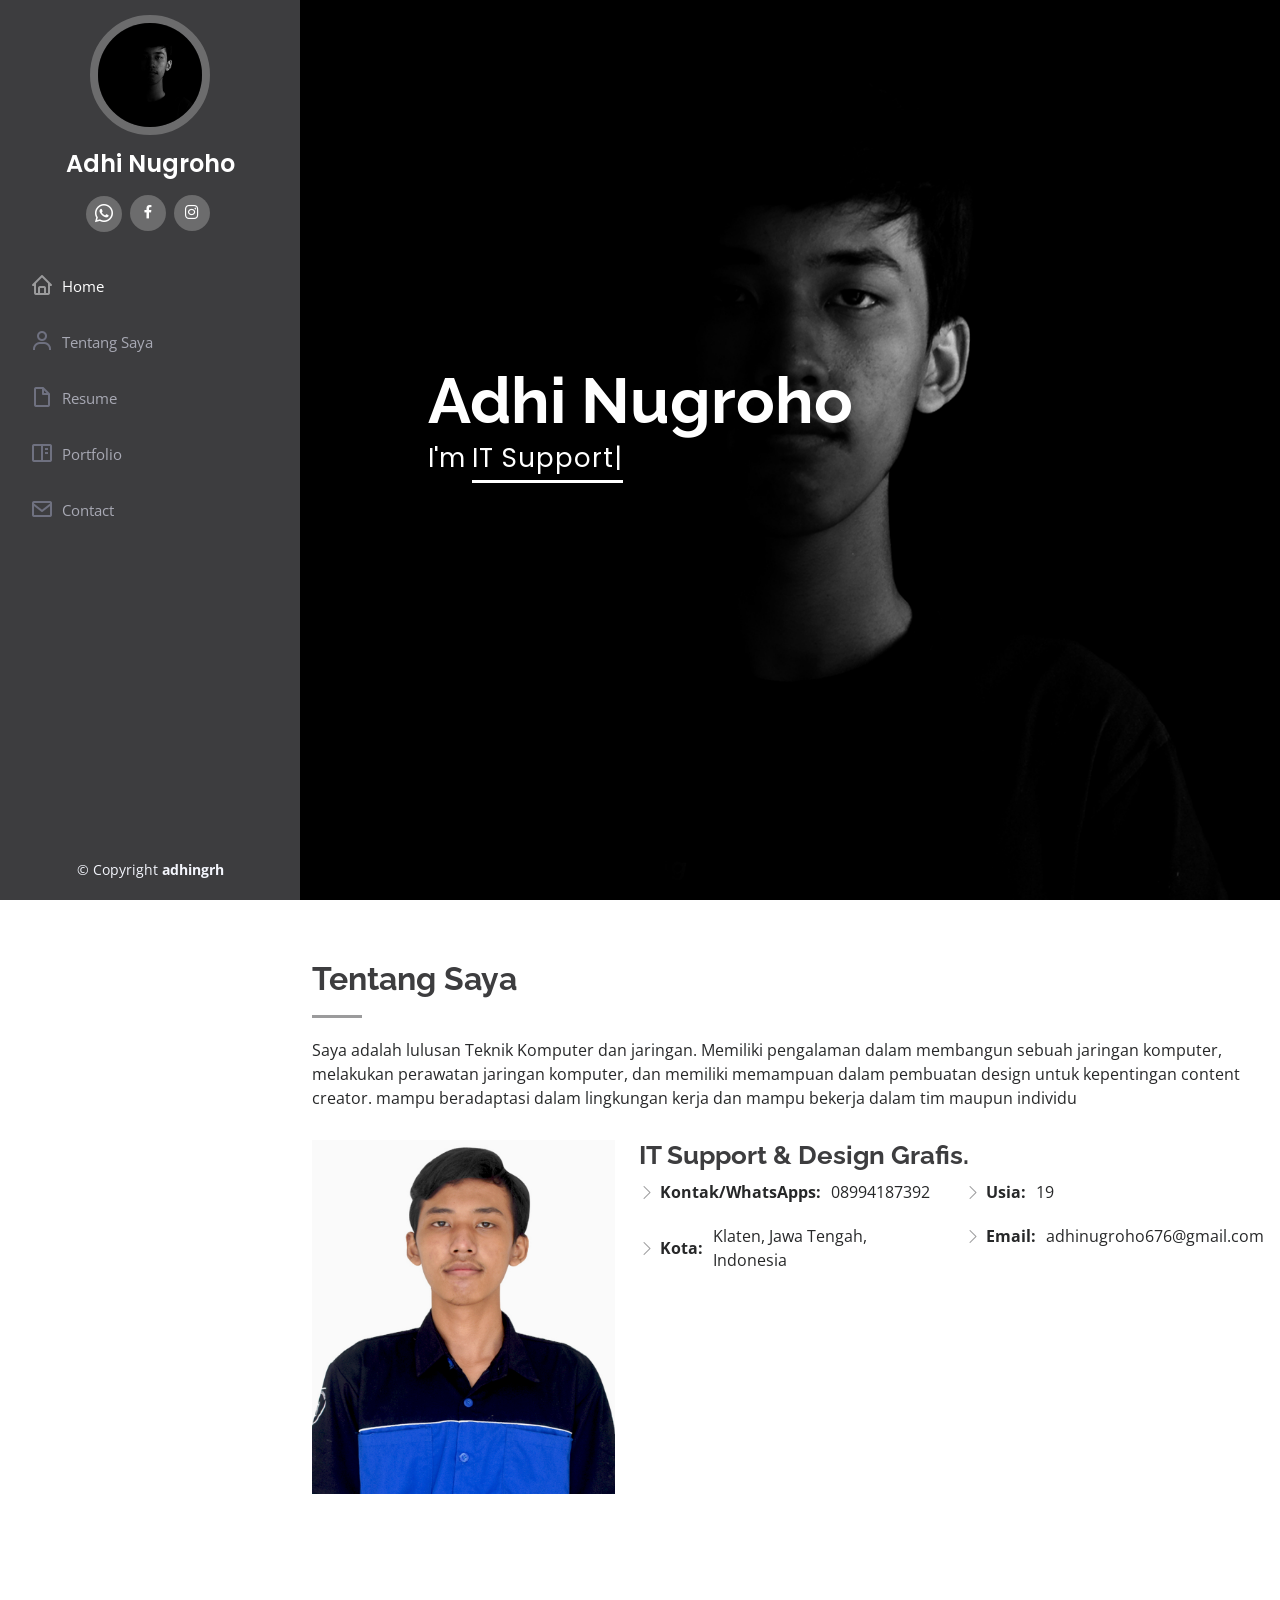
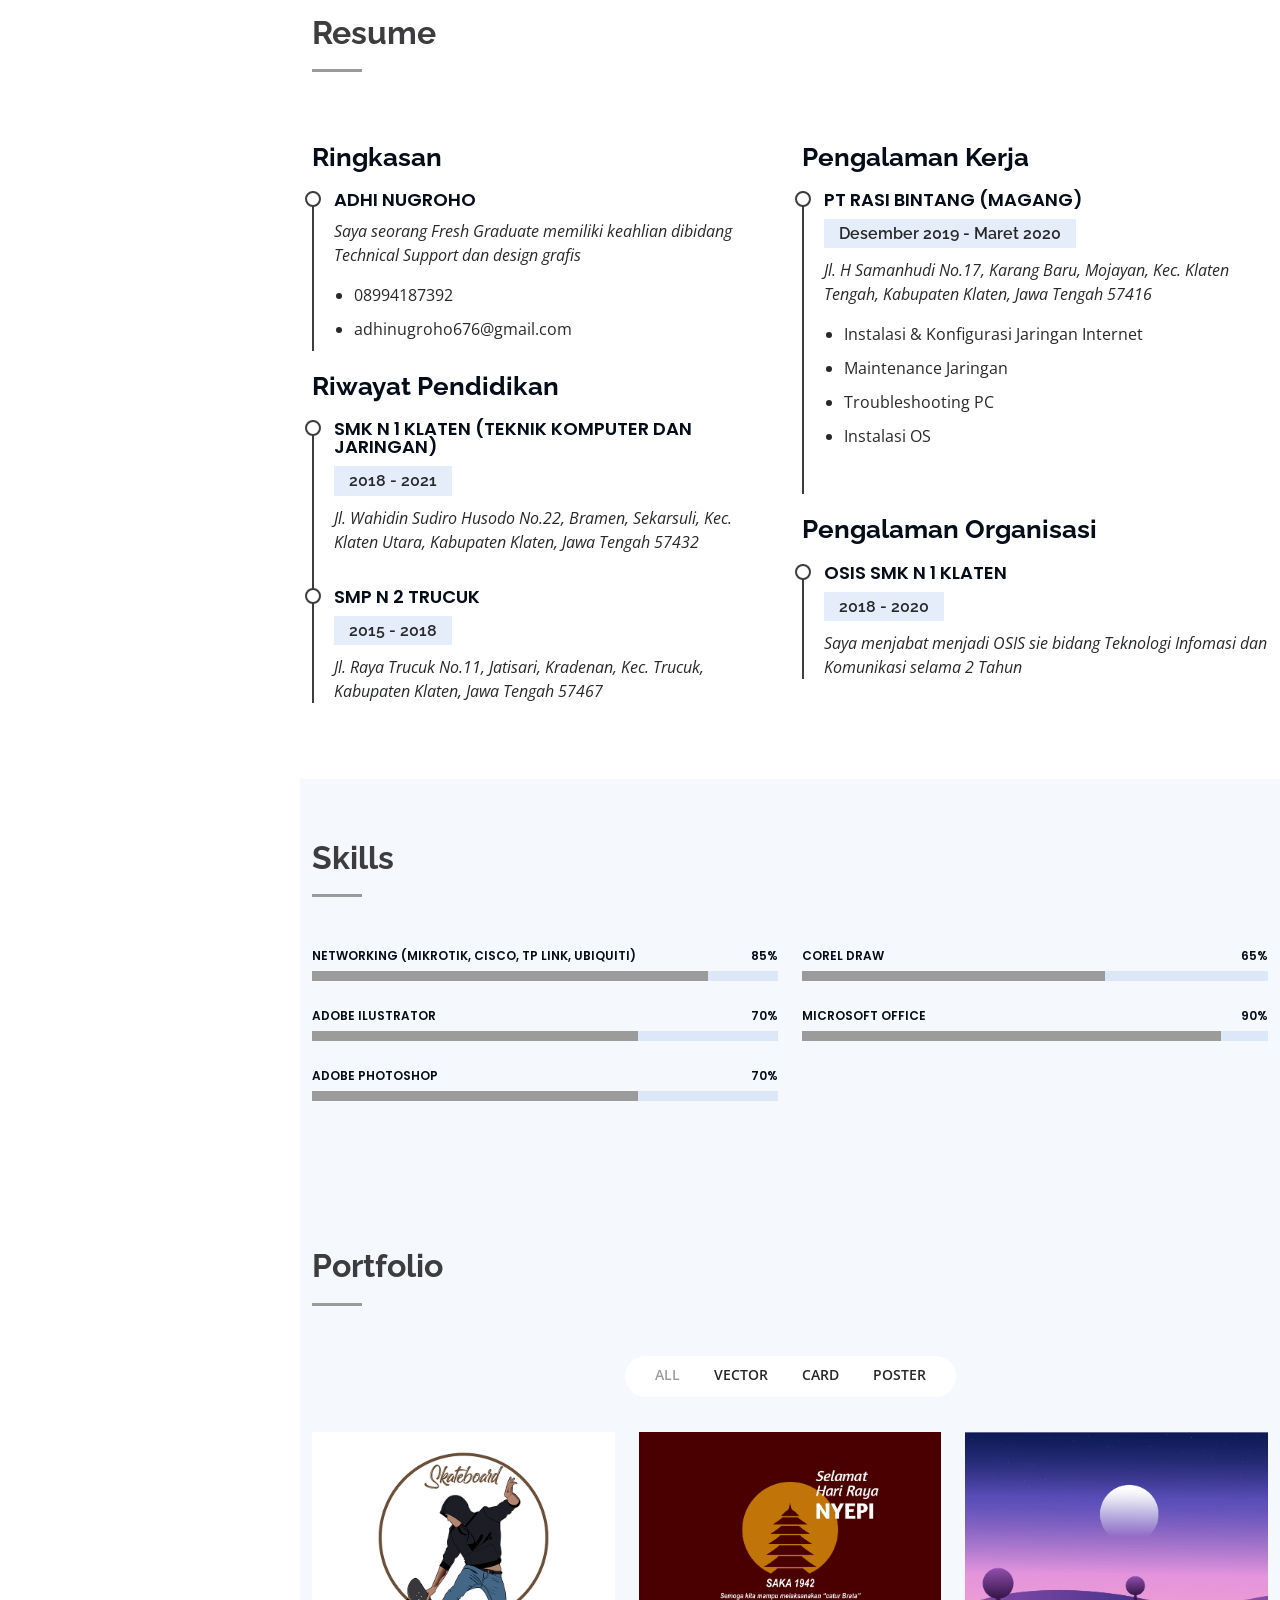
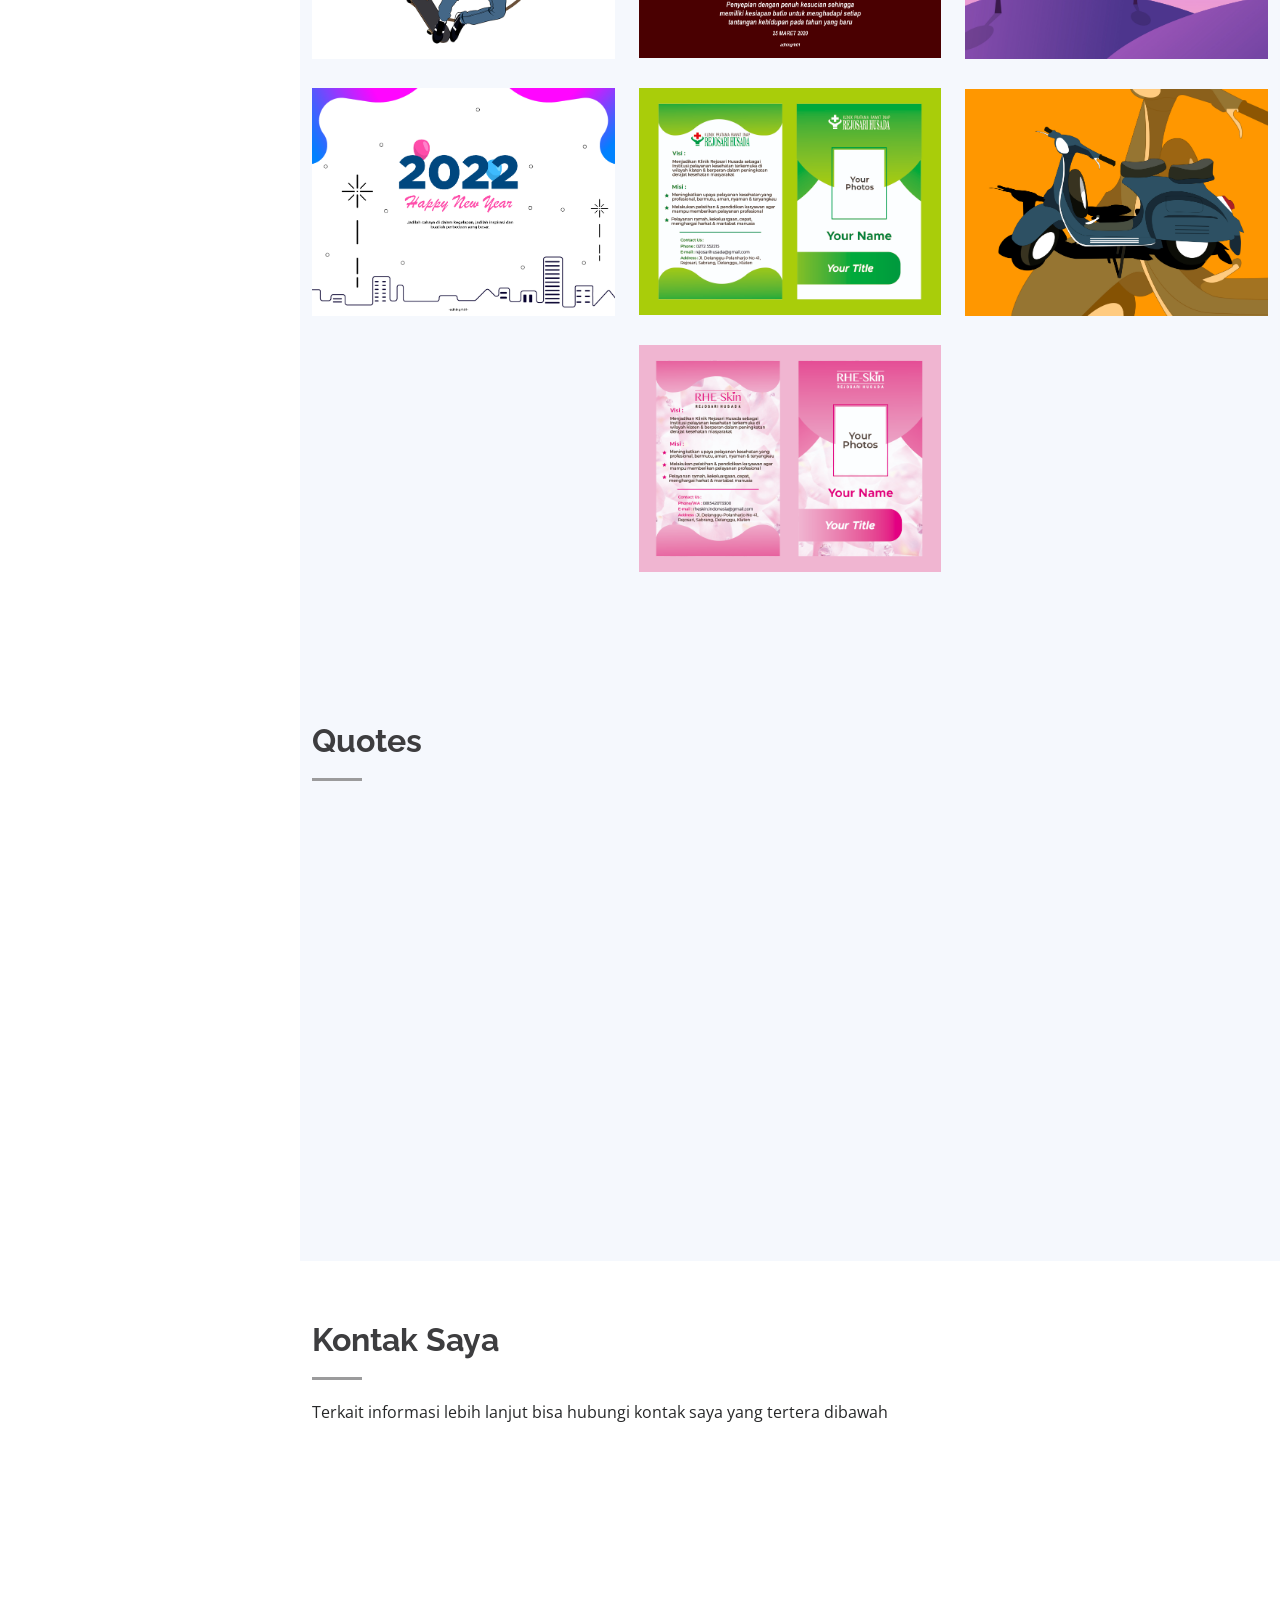
==== index.html @ 2fb17218 "ganti usia" ====
<!DOCTYPE html>
<html lang="en">

<head>
  <meta charset="utf-8">
  <meta content="width=device-width, initial-scale=1.0" name="viewport">

  <title>Adhi Nugroho</title>
  <meta content="" name="description">
  <meta content="" name="keywords">

  <!-- Favicons -->
  <link href="assets/img/favicon.png" rel="icon">
  <link href="assets/img/apple-touch-icon.png" rel="apple-touch-icon">

  <!-- Google Fonts -->
  <link href="https://fonts.googleapis.com/css?family=Open+Sans:300,300i,400,400i,600,600i,700,700i|Raleway:300,300i,400,400i,500,500i,600,600i,700,700i|Poppins:300,300i,400,400i,500,500i,600,600i,700,700i" rel="stylesheet">

  <!-- Vendor CSS Files -->
  <link href="assets/vendor/aos/aos.css" rel="stylesheet">
  <link href="assets/vendor/bootstrap/css/bootstrap.min.css" rel="stylesheet">
  <link href="assets/vendor/bootstrap-icons/bootstrap-icons.css" rel="stylesheet">
  <link href="assets/vendor/boxicons/css/boxicons.min.css" rel="stylesheet">
  <link href="assets/vendor/glightbox/css/glightbox.min.css" rel="stylesheet">
  <link href="assets/vendor/swiper/swiper-bundle.min.css" rel="stylesheet">

  <!-- Template Main CSS File -->
  <link href="assets/css/style.css" rel="stylesheet">

  <!-- =======================================================
  * Template Name: iPortfolio - v3.8.1
  * Template URL: https://bootstrapmade.com/iportfolio-bootstrap-portfolio-websites-template/
  * Author: BootstrapMade.com
  * License: https://bootstrapmade.com/license/
  ======================================================== -->
</head>

<body>

  <!-- ======= Mobile nav toggle button ======= -->
  <i class="bi bi-list mobile-nav-toggle d-xl-none"></i>

  <!-- ======= Header ======= -->
  <header id="header">
    <div class="d-flex flex-column">

      <div class="profile">
        <img src="assets/img/profile-img.jpg" alt="" class="img-fluid rounded-circle">
        <h1 class="text-light"><a href="index.html">Adhi Nugroho</a></h1>
        <div class="social-links mt-3 text-center">
          <a href="https://wa.me/+628994187392" class="whatsapps"><i class="bi bi-whatsapp"></i></a>
          <a href="https://www.facebook.com/adhi.nugroho.5688476/" class="facebook"><i class="bx bxl-facebook"></i></a>
          <a href="https://www.instagram.com/adhingrh01/" class="instagram"><i class="bx bxl-instagram"></i></a>
        </div>
      </div>

      <nav id="navbar" class="nav-menu navbar">
        <ul>
          <li><a href="#hero" class="nav-link scrollto active"><i class="bx bx-home"></i> <span>Home</span></a></li>
          <li><a href="#about" class="nav-link scrollto"><i class="bx bx-user"></i> <span>Tentang Saya</span></a></li>
          <li><a href="#resume" class="nav-link scrollto"><i class="bx bx-file-blank"></i> <span>Resume</span></a></li>
          <li><a href="#portfolio" class="nav-link scrollto"><i class="bx bx-book-content"></i> <span>Portfolio</span></a></li>
          <li><a href="#contact" class="nav-link scrollto"><i class="bx bx-envelope"></i> <span>Contact</span></a></li>
        </ul>
      </nav><!-- .nav-menu -->
    </div>
  </header><!-- End Header -->

  <!-- ======= Hero Section ======= -->
  <section id="hero" class="d-flex flex-column justify-content-center align-items-center">
    <div class="hero-container" data-aos="fade-in">
      <h1>Adhi Nugroho</h1>
      <p>I'm <span class="typed" data-typed-items="IT Support, Design Grafis"></span></p>
    </div>
  </section><!-- End Hero -->

  <main id="main">

    <!-- ======= About Section ====== -->
    <section id="about" class="about">
      <div class="container">

        <div class="section-title">
          <h2>Tentang Saya</h2>
          <p>Saya adalah lulusan Teknik Komputer dan jaringan.
            Memiliki pengalaman dalam membangun sebuah jaringan
            komputer, melakukan perawatan jaringan komputer, dan memiliki memampuan dalam pembuatan design untuk kepentingan content creator.
            mampu beradaptasi dalam lingkungan kerja
            dan mampu bekerja dalam tim maupun individu</p>
        </div>

        <div class="row">
          <div class="col-lg-4" data-aos="fade-right">
            <img src="assets/img/adhi.jpg" class="img-fluid" alt="">
          </div>
          <div class="col-lg-8 pt-4 pt-lg-0 content" data-aos="fade-left">
            <h3>IT Support &amp; Design Grafis.</h3>
            <div class="row">
              <div class="col-lg-6">
                <ul>
                  <li><i class="bi bi-chevron-right"></i> <strong>Kontak/WhatsApps:</strong> <span>08994187392</span></li>
                  <li><i class="bi bi-chevron-right"></i> <strong>Kota:</strong> <span>Klaten, Jawa Tengah, Indonesia</span></li>
                </ul>
              </div>
              <div class="col-lg-6">
                <ul>
                  <li><i class="bi bi-chevron-right"></i> <strong>Usia:</strong> <span>19</span></li>    
                  <li><i class="bi bi-chevron-right"></i> <strong>Email:</strong> <span>adhinugroho676@gmail.com</span></li>
                </ul>
              </div>
            </div>
            
          </div>
        </div>

      </div>
    </section><!-- End About Section -->
    
    <!-- ======= Resume Section ======= -->
    <section id="resume" class="resume">
      <div class="container">

        <div class="section-title">
          <h2>Resume</h2>
        </div>

        <div class="row">
          <div class="col-lg-6" data-aos="fade-up">
            <h3 class="resume-title">Ringkasan</h3>
            <div class="resume-item pb-0">
              <h4>Adhi Nugroho</h4>
              <p><em>Saya seorang Fresh Graduate memiliki keahlian dibidang Technical Support dan design grafis</em></p>
              <ul>
                <li>08994187392</li>
                <li>adhinugroho676@gmail.com</li>
              </ul>
            </div>

            <h3 class="resume-title">Riwayat Pendidikan</h3>
            <div class="resume-item">
              <h4>SMK N 1 Klaten (Teknik Komputer dan Jaringan)</h4>
              <h5>2018 - 2021</h5>
              <p><em>Jl. Wahidin Sudiro Husodo No.22, Bramen, Sekarsuli, Kec. Klaten Utara, Kabupaten Klaten, Jawa Tengah 57432</em></p>
            </div>

            <div class="resume-item">
              <h4>SMP N 2 Trucuk</h4>
              <h5>2015 - 2018</h5>
              <p><em>Jl. Raya Trucuk No.11, Jatisari, Kradenan, Kec. Trucuk, Kabupaten Klaten, Jawa Tengah 57467</em></p>
            </div>

          </div>
          <div class="col-lg-6" data-aos="fade-up" data-aos-delay="100">
            <h3 class="resume-title">Pengalaman Kerja</h3>
            <div class="resume-item">
              <h4>PT Rasi Bintang (Magang)</h4>
              <h5>Desember 2019 - Maret 2020</h5>
              <p><em>Jl. H Samanhudi No.17, Karang Baru, Mojayan, Kec. Klaten Tengah, Kabupaten Klaten, Jawa Tengah 57416</em></p>
              <ul>
                <li> Instalasi & Konfigurasi Jaringan Internet</li>
                <li>Maintenance Jaringan </li>
                <li>Troubleshooting PC</li>
                <li>Instalasi OS</li>
              </ul>
            </div>

            <h3 class="resume-title">Pengalaman Organisasi</h3>
            <div class="resume-item pb-0">
              <h4>Osis smk n 1 klaten</h4>
              <h5>2018 - 2020</h5>
              <p><em>Saya menjabat menjadi OSIS sie bidang Teknologi Infomasi dan Komunikasi selama 2 Tahun</em></p>
            </div>

          </div>
        </div>

      </div>
    </section><!-- End Resume Section -->

    <!-- ======= Skills Section ======= -->
    <section id="Skills" class="skills section-bg">
      <div class="container">

        <div class="section-title">
          <h2>Skills</h2>
        </div>

        <div class="row skills-content">

          <div class="col-lg-6" data-aos="fade-up">

            <div class="progress">
              <span class="skill">Networking (Mikrotik, Cisco, TP link, Ubiquiti) <i class="val">85%</i></span>
              <div class="progress-bar-wrap">
                <div class="progress-bar" role="progressbar" aria-valuenow="85" aria-valuemin="0" aria-valuemax="100"></div>
              </div>
            </div>

            <div class="progress">
              <span class="skill">Adobe Ilustrator <i class="val">70%</i></span>
              <div class="progress-bar-wrap">
                <div class="progress-bar" role="progressbar" aria-valuenow="70" aria-valuemin="0" aria-valuemax="100"></div>
              </div>
            </div>

            <div class="progress">
              <span class="skill">Adobe Photoshop <i class="val">70%</i></span>
              <div class="progress-bar-wrap">
                <div class="progress-bar" role="progressbar" aria-valuenow="70" aria-valuemin="0" aria-valuemax="100"></div>
              </div>
            </div>

          </div>

          <div class="col-lg-6" data-aos="fade-up" data-aos-delay="100">

            <div class="progress">
              <span class="skill">corel Draw <i class="val">65%</i></span>
              <div class="progress-bar-wrap">
                <div class="progress-bar" role="progressbar" aria-valuenow="65" aria-valuemin="0" aria-valuemax="100"></div>
              </div>
            </div>

            <div class="progress">
              <span class="skill">Microsoft Office <i class="val">90%</i></span>
              <div class="progress-bar-wrap">
                <div class="progress-bar" role="progressbar" aria-valuenow="90" aria-valuemin="0" aria-valuemax="100"></div>
              </div>
            </div>

          </div>

        </div>

      </div>
    </section><!-- End Skills Section -->

    <!-- ======= Portfolio Section ======= -->
    <section id="portfolio" class="portfolio section-bg">
      <div class="container">

        <div class="section-title">
          <h2>Portfolio</h2>
        </div>

        <div class="row" data-aos="fade-up">
          <div class="col-lg-12 d-flex justify-content-center">
            <ul id="portfolio-flters">
              <li data-filter="*" class="filter-active">All</li>
              <li data-filter=".filter-app">Vector</li>
              <li data-filter=".filter-card">Card</li>
              <li data-filter=".filter-web">Poster</li>
            </ul>
          </div>
        </div>

        <div class="row portfolio-container" data-aos="fade-up" data-aos-delay="100">

          <div class="col-lg-4 col-md-6 portfolio-item filter-app">
            <div class="portfolio-wrap">
              <img src="assets/img/portfolio/portfolio-1.jpg" class="img-fluid" alt="">
              <div class="portfolio-links">
                <a href="assets/img/portfolio/portfolio-1.jpg" data-gallery="portfolioGallery" class="portfolio-lightbox" title="Vector Skate"><i class="bx bx-plus"></i></a>
                <a href="portfolio/portfolio-details1.html" title="More Details"><i class="bx bx-link"></i></a>
              </div>
            </div>
          </div>

          <div class="col-lg-4 col-md-6 portfolio-item filter-web">
            <div class="portfolio-wrap">
              <img src="assets/img/portfolio/portfolio-2.jpg" class="img-fluid" alt="">
              <div class="portfolio-links">
                <a href="assets/img/portfolio/portfolio-2.jpg" data-gallery="portfolioGallery" class="portfolio-lightbox" title="Hari Nyepi"><i class="bx bx-plus"></i></a>
                <a href="portfolio/portfolio-details2.html" title="More Details"><i class="bx bx-link"></i></a>
              </div>
            </div>
          </div>

          <div class="col-lg-4 col-md-6 portfolio-item filter-app">
            <div class="portfolio-wrap">
              <img src="assets/img/portfolio/portfolio-3.jpg" class="img-fluid" alt="">
              <div class="portfolio-links">
                <a href="assets/img/portfolio/portfolio-3.jpg" data-gallery="portfolioGallery" class="portfolio-lightbox" title="Scene Vektor"><i class="bx bx-plus"></i></a>
                <a href="portfolio/portfolio-details3.html" title="More Details"><i class="bx bx-link"></i></a>
              </div>
            </div>
          </div>

          <div class="col-lg-4 col-md-6 portfolio-item filter-card">
            <div class="portfolio-wrap">
              <img src="assets/img/portfolio/portfolio-4.jpg" class="img-fluid" alt="">
              <div class="portfolio-links">
                <a href="assets/img/portfolio/portfolio-4.jpg" data-gallery="portfolioGallery" class="portfolio-lightbox" title="Kartu Nama"><i class="bx bx-plus"></i></a>
                <a href="portfolio/portfolio-details4.html" title="More Details"><i class="bx bx-link"></i></a>
              </div>
            </div>
          </div>

          <div class="col-lg-4 col-md-6 portfolio-item filter-web">
            <div class="portfolio-wrap">
              <img src="assets/img/portfolio/portfolio-5.jpg" class="img-fluid" alt="">
              <div class="portfolio-links">
                <a href="assets/img/portfolio/portfolio-5.jpg" data-gallery="portfolioGallery" class="portfolio-lightbox" title="Tahun Baru"><i class="bx bx-plus"></i></a>
                <a href="portfolio/portfolio-details5.html" title="More Details"><i class="bx bx-link"></i></a>
              </div>
            </div>
          </div>

          <div class="col-lg-4 col-md-6 portfolio-item filter-app">
            <div class="portfolio-wrap">
              <img src="assets/img/portfolio/portfolio-6.jpg" class="img-fluid" alt="">
              <div class="portfolio-links">
                <a href="assets/img/portfolio/portfolio-6.jpg" data-gallery="portfolioGallery" class="portfolio-lightbox" title="Vektor Vespa"><i class="bx bx-plus"></i></a>
                <a href="portfolio/portfolio-details6.html" title="More Details"><i class="bx bx-link"></i></a>
              </div>
            </div>
          </div>

          <div class="col-lg-4 col-md-6 portfolio-item filter-card">
            <div class="portfolio-wrap">
              <img src="assets/img/portfolio/portfolio-7.jpg" class="img-fluid" alt="">
              <div class="portfolio-links">
                <a href="assets/img/portfolio/portfolio-7.jpg" data-gallery="portfolioGallery" class="portfolio-lightbox" title="Kartu Nama 2"><i class="bx bx-plus"></i></a>
                <a href="portfolio/portfolio-details4.html" title="More Details"><i class="bx bx-link"></i></a>
              </div>
            </div>
          </div>

          <div class="col-lg-4 col-md-6 portfolio-item filter-web">
            <div class="portfolio-wrap">
              <img src="assets/img/portfolio/portfolio-8.jpg" class="img-fluid" alt="">
              <div class="portfolio-links">
                <a href="assets/img/portfolio/portfolio-8.jpg" data-gallery="portfolioGallery" class="portfolio-lightbox" title="Memakai Masker"><i class="bx bx-plus"></i></a>
                <a href="portfolio/portfolio-details7.html" title="More Details"><i class="bx bx-link"></i></a>
              </div>
            </div>
          </div>

        </div>

      </div>
    </section><!-- End Portfolio Section -->

    <!-- ======= Testimonials Section ======= -->
    <section id="testimonials" class="testimonials section-bg">
      <div class="container">

        <div class="section-title">
          <h2>Quotes</h2>
          </div>

        <div class="testimonials-slider swiper" data-aos="fade-up" data-aos-delay="100">
          <div class="swiper-wrapper">

            <div class="swiper-slide">
              <div class="testimonial-item" data-aos="fade-up">
                <p>
                  <i class="bx bxs-quote-alt-left quote-icon-left"></i>
                  Ideas don’t come out fully formed , they only become clearer as you work on them . You just have to get started.
                  <i class="bx bxs-quote-alt-right quote-icon-right"></i>
                </p>
                <img src="assets/img/testimonials/testimonials-1.jpg" class="testimonial-img" alt="">
                <h3>Mark Zuckerberg</h3>
                <h4>Ceo of Facebook</h4>
              </div>
            </div><!-- End testimonial item -->

            <div class="swiper-slide">
              <div class="testimonial-item" data-aos="fade-up" data-aos-delay="100">
                <p>
                  <i class="bx bxs-quote-alt-left quote-icon-left"></i>
                  Most people overestimate what they can do in one year and underestimate what they can do in ten years
                  <i class="bx bxs-quote-alt-right quote-icon-right"></i>
                </p>
                <img src="assets/img/testimonials/testimonials-2.jpg" class="testimonial-img" alt="">
                <h3>Bill Gates</h3>
                <h4>Founder of Microsoft</h4>
              </div>
            </div><!-- End testimonial item -->

            <div class="swiper-slide">
              <div class="testimonial-item" data-aos="fade-up" data-aos-delay="200">
                <p>
                  <i class="bx bxs-quote-alt-left quote-icon-left"></i>
                  White exists on the periphery of life. Bleached bones connect us to death, but the white of milk and eggs, speaks to us of life.
                  <i class="bx bxs-quote-alt-right quote-icon-right"></i>
                </p>
                <img src="assets/img/testimonials/testimonials-3.jpg" class="testimonial-img" alt="">
                <h3>Kenya Hara</h3>
                <h4>Designer</h4>
              </div>
            </div><!-- End testimonial item -->
          </div>
          <div class="swiper-pagination"></div>
        </div>

      </div>
    </section><!-- End Testimonials Section -->

    <!-- ======= Contact Section ======= -->
    <section id="contact" class="contact">
      <div class="container">

        <div class="section-title">
          <h2>Kontak Saya</h2>
          <p>Terkait informasi lebih lanjut bisa hubungi kontak saya yang tertera dibawah</p>
        </div>

        <div class="row" data-aos="fade-in">

          <div class="col-lg-5 d-flex align-items-stretch">
            <div class="info">
              <div class="address">
                <i class="bi bi-geo-alt"></i>
                <h4>Lokasi</h4>
                <p>Trucuk, Klaten, Jawa Tengah</p>
              </div>

              <div class="email">
                <i class="bi bi-envelope"></i>
                <h4>Email</h4>
                <p>adhinugroho676@gmail.com</p>
                
              </div>

              <div class="phone">
                <i class="bi bi-phone"></i>
                <h4>Telepon</h4>
                <p>08994187392</p>
              </div>
                <iframe src="https://www.google.com/maps/embed?pb=!1m18!1m12!1m3!1d988.4520055104882!2d110.6625148292305!3d-7.703739999652909!2m3!1f0!2f0!3f0!3m2!1i1024!2i768!4f13.1!3m3!1m2!1s0x0%3A0x3391daa52f3213c6!2zN8KwNDInMTMuNSJTIDExMMKwMzknNDcuMCJF!5e0!3m2!1sid!2sid!4v1660012612688!5m2!1sid!2sid" frameborder="0" style="border:0; width: 100%; height: 290px;" allowfullscreen></iframe>
              </div>

          </div>
        </div>

      </div>
    </section><!-- End Contact Section -->

  </main><!-- End #main -->

  <!-- ======= Footer ======= -->
  <footer id="footer">
    <div class="container">
      <div class="copyright">
        &copy; Copyright <strong><span>adhingrh</span></strong>
      </div>
      <div class="credits">
        <!-- All the links in the footer should remain intact. -->
        <!-- You can delete the links only if you purchased the pro version. -->
        <!-- Licensing information: https://bootstrapmade.com/license/ -->
        <!-- Purchase the pro version with working PHP/AJAX contact form: https://bootstrapmade.com/iportfolio-bootstrap-portfolio-websites-template/ -->
      </div>
    </div>
  </footer><!-- End  Footer -->



  <a href="#" class="back-to-top d-flex align-items-center justify-content-center"><i class="bi bi-arrow-up-short"></i></a>

  <!-- Vendor JS Files -->
  <script src="assets/vendor/purecounter/purecounter_vanilla.js"></script>
  <script src="assets/vendor/aos/aos.js"></script>
  <script src="assets/vendor/bootstrap/js/bootstrap.bundle.min.js"></script>
  <script src="assets/vendor/glightbox/js/glightbox.min.js"></script>
  <script src="assets/vendor/isotope-layout/isotope.pkgd.min.js"></script>
  <script src="assets/vendor/swiper/swiper-bundle.min.js"></script>
  <script src="assets/vendor/typed.js/typed.min.js"></script>
  <script src="assets/vendor/waypoints/noframework.waypoints.js"></script>
  <script src="assets/vendor/php-email-form/validate.js"></script>

  <!-- Template Main JS File -->
  <script src="assets/js/main.js"></script>

</body>

</html>
---- assets/css/style.css ----
/**
* Template Name: iPortfolio - v3.8.1
* Template URL: https://bootstrapmade.com/iportfolio-bootstrap-portfolio-websites-template/
* Author: BootstrapMade.com
* License: https://bootstrapmade.com/license/
*/

/*--------------------------------------------------------------
# General
--------------------------------------------------------------*/
body {
  font-family: "Open Sans", sans-serif;
  color: #272829;
}

a {
  color: #9B9B9C;
  text-decoration: none;
}

a:hover {
  color: #9B9B9C;
  text-decoration: none;
}

h1,
h2,
h3,
h4,
h5,
h6 {
  font-family: "Raleway", sans-serif;
}

/*--------------------------------------------------------------
# Back to top button
--------------------------------------------------------------*/
.back-to-top {
  position: fixed;
  visibility: hidden;
  opacity: 0;
  right: 15px;
  bottom: 15px;
  z-index: 996;
  background: #9B9B9C;
  width: 40px;
  height: 40px;
  border-radius: 50px;
  transition: all 0.4s;
}

.back-to-top i {
  font-size: 28px;
  color: #fff;
  line-height: 0;
}

.back-to-top:hover {
  background: #9B9B9C;
  color: #fff;
}

.back-to-top.active {
  visibility: visible;
  opacity: 1;
}

/*--------------------------------------------------------------
# Header
--------------------------------------------------------------*/
#header {
  position: fixed;
  top: 0;
  left: 0;
  bottom: 0;
  width: 300px;
  transition: all ease-in-out 0.5s;
  z-index: 9997;
  transition: all 0.5s;
  padding: 0 15px;
  background: #3D3D3F;
  overflow-y: auto;
}

#header .profile img {
  margin: 15px auto;
  display: block;
  width: 120px;
  border: 8px solid #6C6C6D;
}

#header .profile h1 {
  font-size: 24px;
  margin: 0;
  padding: 0;
  font-weight: 600;
  -moz-text-align-last: center;
  text-align-last: center;
  font-family: "Poppins", sans-serif;
}

#header .profile h1 a,
#header .profile h1 a:hover {
  color: #fff;
  text-decoration: none;
}

#header .profile .social-links a {
  font-size: 18px;
  display: inline-block;
  background: #6C6C6D;
  color: #fff;
  line-height: 1;
  padding: 8px 0;
  margin-right: 4px;
  border-radius: 50%;
  text-align: center;
  width: 36px;
  height: 36px;
  transition: 0.3s;
}
#header .profile .social-links a:hover {
  background: #9B9B9C;
  color: #fff;
  text-decoration: none;
}

#main {
  margin-left: 300px;
}

@media (max-width: 1199px) {
  #header {
    left: -300px;
  }

  #main {
    margin-left: 0;
  }
}

/*--------------------------------------------------------------
# Navigation Menu
--------------------------------------------------------------*/
/* Desktop Navigation */
.nav-menu {
  padding: 30px 0 0 0;
}

.nav-menu * {
  margin: 0;
  padding: 0;
  list-style: none;
}

.nav-menu>ul>li {
  position: relative;
  white-space: nowrap;
}

.nav-menu a,
.nav-menu a:focus {
  display: flex;
  align-items: center;
  color: #a8a9b4;
  padding: 12px 15px;
  margin-bottom: 8px;
  transition: 0.3s;
  font-size: 15px;
}

.nav-menu a i,
.nav-menu a:focus i {
  font-size: 24px;
  padding-right: 8px;
  color: #6f7180;
}

.nav-menu a:hover,
.nav-menu .active,
.nav-menu .active:focus,
.nav-menu li:hover>a {
  text-decoration: none;
  color: #fff;
}

.nav-menu a:hover i,
.nav-menu .active i,
.nav-menu .active:focus i,
.nav-menu li:hover>a i {
  color: #9B9B9C;
}

/* Mobile Navigation */
.mobile-nav-toggle {
  position: fixed;
  right: 15px;
  top: 15px;
  z-index: 9998;
  border: 0;
  font-size: 24px;
  transition: all 0.4s;
  outline: none !important;
  background-color: #6C6C6D;
  color: #fff;
  width: 40px;
  height: 40px;
  display: inline-flex;
  align-items: center;
  justify-content: center;
  line-height: 0;
  border-radius: 50px;
  cursor: pointer;
}

.mobile-nav-active {
  overflow: hidden;
}

.mobile-nav-active #header {
  left: 0;
}

/*--------------------------------------------------------------
# Hero Section
--------------------------------------------------------------*/
#hero {
  width: 100%;
  height: 100vh;
  background: url("../img/hero-bg.jpg") top center;
  background-size: cover;
}

#hero:before {
  content: "";
  background: #3D3D3F(5, 13, 24, 0.3);
  position: absolute;
  bottom: 0;
  top: 0;
  left: 0;
  right: 0;
  z-index: 1;
}

#hero .hero-container {
  position: relative;
  z-index: 2;
  min-width: 300px;
}

#hero h1 {
  margin: 0 0 10px 0;
  font-size: 64px;
  font-weight: 700;
  line-height: 56px;
  color: #fff;
}

#hero p {
  color: #fff;
  margin-bottom: 50px;
  font-size: 26px;
  font-family: "Poppins", sans-serif;
}

#hero p span {
  color: #fff;
  padding-bottom: 4px;
  letter-spacing: 1px;
  border-bottom: 3px solid #ffffff;
}

@media (min-width: 1024px) {
  #hero {
    background-attachment: fixed;
  }
}

@media (max-width: 768px) {
  #hero h1 {
    font-size: 28px;
    line-height: 36px;
  }

  #hero h2 {
    font-size: 18px;
    line-height: 24px;
    margin-bottom: 30px;
  }
}

/*--------------------------------------------------------------
# Sections General
--------------------------------------------------------------*/
section {
  padding: 60px 0;
  overflow: hidden;
}

.section-bg {
  background: #f5f8fd;
}

.section-title {
  padding-bottom: 30px;
}

.section-title h2 {
  font-size: 32px;
  font-weight: bold;
  margin-bottom: 20px;
  padding-bottom: 20px;
  position: relative;
  color: #3D3D3F;
}

.section-title h2::after {
  content: "";
  position: absolute;
  display: block;
  width: 50px;
  height: 3px;
  background: #9B9B9C;
  bottom: 0;
  left: 0;
}

.section-title p {
  margin-bottom: 0;
}

/*--------------------------------------------------------------
# About
--------------------------------------------------------------*/
.about .content h3 {
  font-weight: 700;
  font-size: 26px;
  color: #3D3D3F;
}

.about .content ul {
  list-style: none;
  padding: 0;
}

.about .content ul li {
  margin-bottom: 20px;
  display: flex;
  align-items: center;
}

.about .content ul strong {
  margin-right: 10px;
}

.about .content ul i {
  font-size: 16px;
  margin-right: 5px;
  color: #9B9B9C;
  line-height: 0;
}

.about .content p:last-child {
  margin-bottom: 0;
}


/*--------------------------------------------------------------
# Akills
--------------------------------------------------------------*/
.skills .progress {
  height: 60px;
  display: block;
  background: none;
  border-radius: 0;
}

.skills .progress .skill {
  padding: 0;
  margin: 0 0 6px 0;
  text-transform: uppercase;
  display: block;
  font-weight: 600;
  font-family: "Poppins", sans-serif;
  color: #050d18;
}

.skills .progress .skill .val {
  float: right;
  font-style: normal;
}

.skills .progress-bar-wrap {
  background: #dce8f8;
  height: 10px;
}

.skills .progress-bar {
  width: 1px;
  height: 10px;
  transition: 0.9s;
  background-color: #9B9B9C;
}

/*--------------------------------------------------------------
# Resume
--------------------------------------------------------------*/
.resume .resume-title {
  font-size: 26px;
  font-weight: 700;
  margin-top: 20px;
  margin-bottom: 20px;
  color: #050d18;
}

.resume .resume-item {
  padding: 0 0 20px 20px;
  margin-top: -2px;
  border-left: 2px solid #3D3D3F;
  position: relative;
}

.resume .resume-item h4 {
  line-height: 18px;
  font-size: 18px;
  font-weight: 600;
  text-transform: uppercase;
  font-family: "Poppins", sans-serif;
  color: #050d18;
  margin-bottom: 10px;
}

.resume .resume-item h5 {
  font-size: 16px;
  background: #e4edf9;
  padding: 5px 15px;
  display: inline-block;
  font-weight: 600;
  margin-bottom: 10px;
}

.resume .resume-item ul {
  padding-left: 20px;
}

.resume .resume-item ul li {
  padding-bottom: 10px;
}

.resume .resume-item:last-child {
  padding-bottom: 0;
}

.resume .resume-item::before {
  content: "";
  position: absolute;
  width: 16px;
  height: 16px;
  border-radius: 50px;
  left: -9px;
  top: 0;
  background: #fff;
  border: 2px solid #3D3D3F;
}

/*--------------------------------------------------------------
# Portfolio
--------------------------------------------------------------*/
.portfolio .portfolio-item {
  margin-bottom: 30px;
}

.portfolio #portfolio-flters {
  padding: 0;
  margin: 0 auto 35px auto;
  list-style: none;
  text-align: center;
  background: #fff;
  border-radius: 50px;
  padding: 2px 15px;
}

.portfolio #portfolio-flters li {
  cursor: pointer;
  display: inline-block;
  padding: 10px 15px 8px 15px;
  font-size: 14px;
  font-weight: 600;
  line-height: 1;
  text-transform: uppercase;
  color: #272829;
  margin-bottom: 5px;
  transition: all 0.3s ease-in-out;
}

.portfolio #portfolio-flters li:hover,
.portfolio #portfolio-flters li.filter-active {
  color: #9B9B9C;
}

.portfolio #portfolio-flters li:last-child {
  margin-right: 0;
}

.portfolio .portfolio-wrap {
  transition: 0.3s;
  position: relative;
  overflow: hidden;
  z-index: 1;
}

.portfolio .portfolio-wrap::before {
  content: "";
  background: rgba(255, 255, 255, 0.5);
  position: absolute;
  left: 0;
  right: 0;
  top: 0;
  bottom: 0;
  transition: all ease-in-out 0.3s;
  z-index: 2;
  opacity: 0;
}

.portfolio .portfolio-wrap .portfolio-links {
  opacity: 1;
  left: 0;
  right: 0;
  bottom: -60px;
  z-index: 3;
  position: absolute;
  transition: all ease-in-out 0.3s;
  display: flex;
  justify-content: center;
}

.portfolio .portfolio-wrap .portfolio-links a {
  color: #fff;
  font-size: 28px;
  text-align: center;
  background: #9B9B9C;
  transition: 0.3s;
  width: 50%;
}

.portfolio .portfolio-wrap .portfolio-links a:hover {
  background: #9B9B9C;
}

.portfolio .portfolio-wrap .portfolio-links a+a {
  border-left: 1px solid #9B9B9C;
}

.portfolio .portfolio-wrap:hover::before {
  top: 0;
  left: 0;
  right: 0;
  bottom: 0;
  opacity: 1;
}

.portfolio .portfolio-wrap:hover .portfolio-links {
  opacity: 1;
  bottom: 0;
}

/*--------------------------------------------------------------
# Portfolio Details
--------------------------------------------------------------*/
.portfolio-details {
  padding-top: 40px;
}

.portfolio-details .portfolio-details-slider img {
  width: 100%;
}

.portfolio-details .portfolio-details-slider .swiper-pagination {
  margin-top: 20px;
  position: relative;
}

.portfolio-details .portfolio-details-slider .swiper-pagination .swiper-pagination-bullet {
  width: 12px;
  height: 12px;
  background-color: #fff;
  opacity: 1;
  border: 1px solid #9B9B9C;
}

.portfolio-details .portfolio-details-slider .swiper-pagination .swiper-pagination-bullet-active {
  background-color: #9B9B9C;
}

.portfolio-details .portfolio-info {
  padding: 30px;
  box-shadow: 0px 0 30px #3D3D3F;
}

.portfolio-details .portfolio-info h3 {
  font-size: 22px;
  font-weight: 700;
  margin-bottom: 20px;
  padding-bottom: 20px;
  border-bottom: 1px solid #eee;
}

.portfolio-details .portfolio-info ul {
  list-style: none;
  padding: 0;
  font-size: 15px;
}

.portfolio-details .portfolio-info ul li+li {
  margin-top: 10px;
}

.portfolio-details .portfolio-description {
  padding-top: 30px;
}

.portfolio-details .portfolio-description h2 {
  font-size: 26px;
  font-weight: 700;
  margin-bottom: 20px;
}

.portfolio-details .portfolio-description p {
  padding: 0;
}

/*--------------------------------------------------------------
# Testimonials
--------------------------------------------------------------*/
.testimonials .testimonials-carousel,
.testimonials .testimonials-slider {
  overflow: hidden;
}

.testimonials .testimonial-item {
  box-sizing: content-box;
  text-align: center;
  min-height: 320px;
}

.testimonials .testimonial-item .testimonial-img {
  width: 90px;
  border-radius: 50%;
  margin: 0 auto;
}

.testimonials .testimonial-item h3 {
  font-size: 18px;
  font-weight: bold;
  margin: 10px 0 5px 0;
  color: #111;
}

.testimonials .testimonial-item h4 {
  font-size: 14px;
  color: #999;
  margin: 0;
}

.testimonials .testimonial-item .quote-icon-left,
.testimonials .testimonial-item .quote-icon-right {
  color: #9B9B9C;
  font-size: 26px;
}

.testimonials .testimonial-item .quote-icon-left {
  display: inline-block;
  left: -5px;
  position: relative;
}

.testimonials .testimonial-item .quote-icon-right {
  display: inline-block;
  right: -5px;
  position: relative;
  top: 10px;
}

.testimonials .testimonial-item p {
  font-style: italic;
  margin: 0 15px 15px 15px;
  padding: 20px;
  background: #fff;
  position: relative;
  margin-bottom: 35px;
  border-radius: 6px;
  box-shadow: 0px 2px 15px rgba(0, 0, 0, 0.1);
}

.testimonials .testimonial-item p::after {
  content: "";
  width: 0;
  height: 0;
  border-top: 20px solid #fff;
  border-right: 20px solid transparent;
  border-left: 20px solid transparent;
  position: absolute;
  bottom: -20px;
  left: calc(50% - 20px);
}

.testimonials .swiper-pagination {
  margin-top: 20px;
  position: relative;
}

.testimonials .swiper-pagination .swiper-pagination-bullet {
  width: 12px;
  height: 12px;
  background-color: #fff;
  opacity: 1;
  border: 1px solid #9B9B9C;
}

.testimonials .swiper-pagination .swiper-pagination-bullet-active {
  background-color: #9B9B9C;
}

/*--------------------------------------------------------------
# Contact
--------------------------------------------------------------*/
.contact {
  padding-bottom: 130px;
}

.contact .info {
  padding: 30px;
  background: #fff;
  width: 100%;
  box-shadow: 0 0 24px 0 rgba(0, 0, 0, 0.12);
}

.contact .info i {
  font-size: 20px;
  color: #9B9B9C;
  float: left;
  width: 44px;
  height: 44px;
  background: #dff3fc;
  display: flex;
  justify-content: center;
  align-items: center;
  border-radius: 50px;
  transition: all 0.3s ease-in-out;
}

.contact .info h4 {
  padding: 0 0 0 60px;
  font-size: 22px;
  font-weight: 600;
  margin-bottom: 5px;
  color: #141414;
}

.contact .info p {
  padding: 0 0 10px 60px;
  margin-bottom: 20px;
  font-size: 14px;
  color: #3D3D3F;
}

.contact .info .email p {
  padding-top: 5px;
}

.contact .info .social-links {
  padding-left: 60px;
}

.contact .row .info i {
  background: #3D3D3F;
  color: #fff;
}

.contact .info .social-links a:hover {
  background: #9B9B9C;
  color: #fff;
}

.contact .info .email:hover i,
.contact .info .address:hover i,
.contact .info .phone:hover i {
  background: #9B9B9C;
  color: #fff;
}

.contact .php-email-form {
  width: 100%;
  padding: 30px;
  background: #fff;
  box-shadow: 0 0 24px 0 rgba(0, 0, 0, 0.12);
}

.contact .php-email-form .form-group {
  padding-bottom: 8px;
}

.contact .php-email-form .validate {
  display: none;
  color: red;
  margin: 0 0 15px 0;
  font-weight: 400;
  font-size: 13px;
}

.contact .php-email-form .error-message {
  display: none;
  color: #fff;
  background: #ed3c0d;
  text-align: left;
  padding: 15px;
  font-weight: 600;
}

.contact .php-email-form .error-message br+br {
  margin-top: 25px;
}

.contact .php-email-form .sent-message {
  display: none;
  color: #fff;
  background: #18d26e;
  text-align: center;
  padding: 15px;
  font-weight: 600;
}

.contact .php-email-form .loading {
  display: none;
  background: #fff;
  text-align: center;
  padding: 15px;
}

.contact .php-email-form .loading:before {
  content: "";
  display: inline-block;
  border-radius: 50%;
  width: 24px;
  height: 24px;
  margin: 0 10px -6px 0;
  border: 3px solid #18d26e;
  border-top-color: #eee;
  -webkit-animation: animate-loading 1s linear infinite;
  animation: animate-loading 1s linear infinite;
}

.contact .php-email-form .form-group {
  margin-bottom: 15px;
}

.contact .php-email-form label {
  padding-bottom: 8px;
}

.contact .php-email-form input,
.contact .php-email-form textarea {
  border-radius: 0;
  box-shadow: none;
  font-size: 14px;
}

.contact .php-email-form input {
  height: 44px;
}

.contact .php-email-form textarea {
  padding: 10px 15px;
}

.contact .php-email-form button[type=submit] {
  background: #9B9B9C;
  border: 0;
  padding: 10px 24px;
  color: #fff;
  transition: 0.4s;
  border-radius: 4px;
}

.contact .php-email-form button[type=submit]:hover {
  background: #9B9B9C;
}

@-webkit-keyframes animate-loading {
  0% {
    transform: rotate(0deg);
  }

  100% {
    transform: rotate(360deg);
  }
}

@keyframes animate-loading {
  0% {
    transform: rotate(0deg);
  }

  100% {
    transform: rotate(360deg);
  }
}

/*--------------------------------------------------------------
# Breadcrumbs
--------------------------------------------------------------*/
.breadcrumbs {
  padding: 20px 0;
  background: #f9f9f9;
}

.breadcrumbs h2 {
  font-size: 26px;
  font-weight: 300;
}

.breadcrumbs ol {
  display: flex;
  flex-wrap: wrap;
  list-style: none;
  padding: 0;
  margin: 0;
  font-size: 15px;
}

.breadcrumbs ol li+li {
  padding-left: 10px;
}

.breadcrumbs ol li+li::before {
  display: inline-block;
  padding-right: 10px;
  color: #9B9B9C;
  content: "/";
}

@media (max-width: 768px) {
  .breadcrumbs .d-flex {
    display: block !important;
  }

  .breadcrumbs ol {
    display: block;
  }

  .breadcrumbs ol li {
    display: inline-block;
  }
}

/*--------------------------------------------------------------
# Footer
--------------------------------------------------------------*/
#footer {
  padding: 15px;
  color: #f4f6fd;
  font-size: 14px;
  position: fixed;
  left: 0;
  bottom: 0;
  width: 300px;
  z-index: 9999;
  background: #3D3D3F;
}

#footer .copyright {
  text-align: center;
}

#footer .credits {
  padding-top: 5px;
  text-align: center;
  font-size: 13px;
  color: #eaebf0;
}

@media (max-width: 1199px) {
  #footer {
    position: static;
    width: auto;
    padding-right: 20px 15px;
  }
}
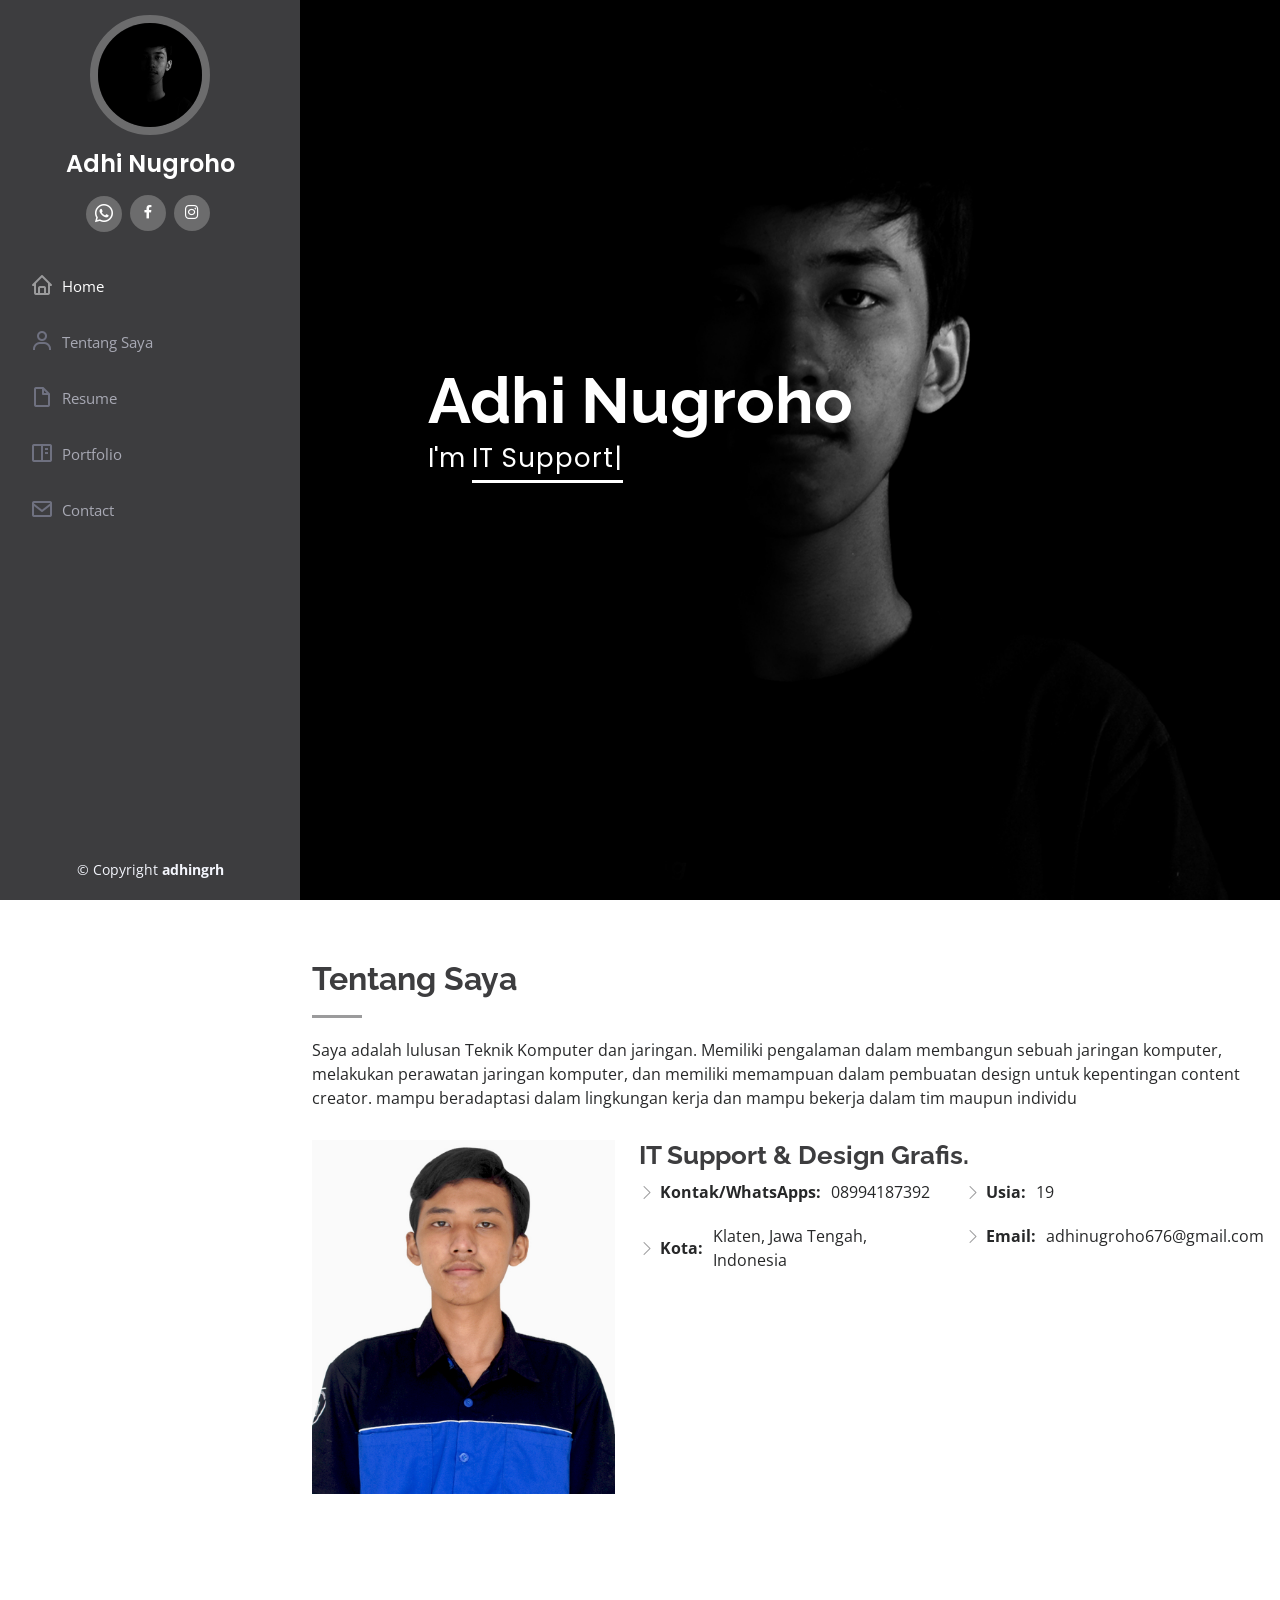
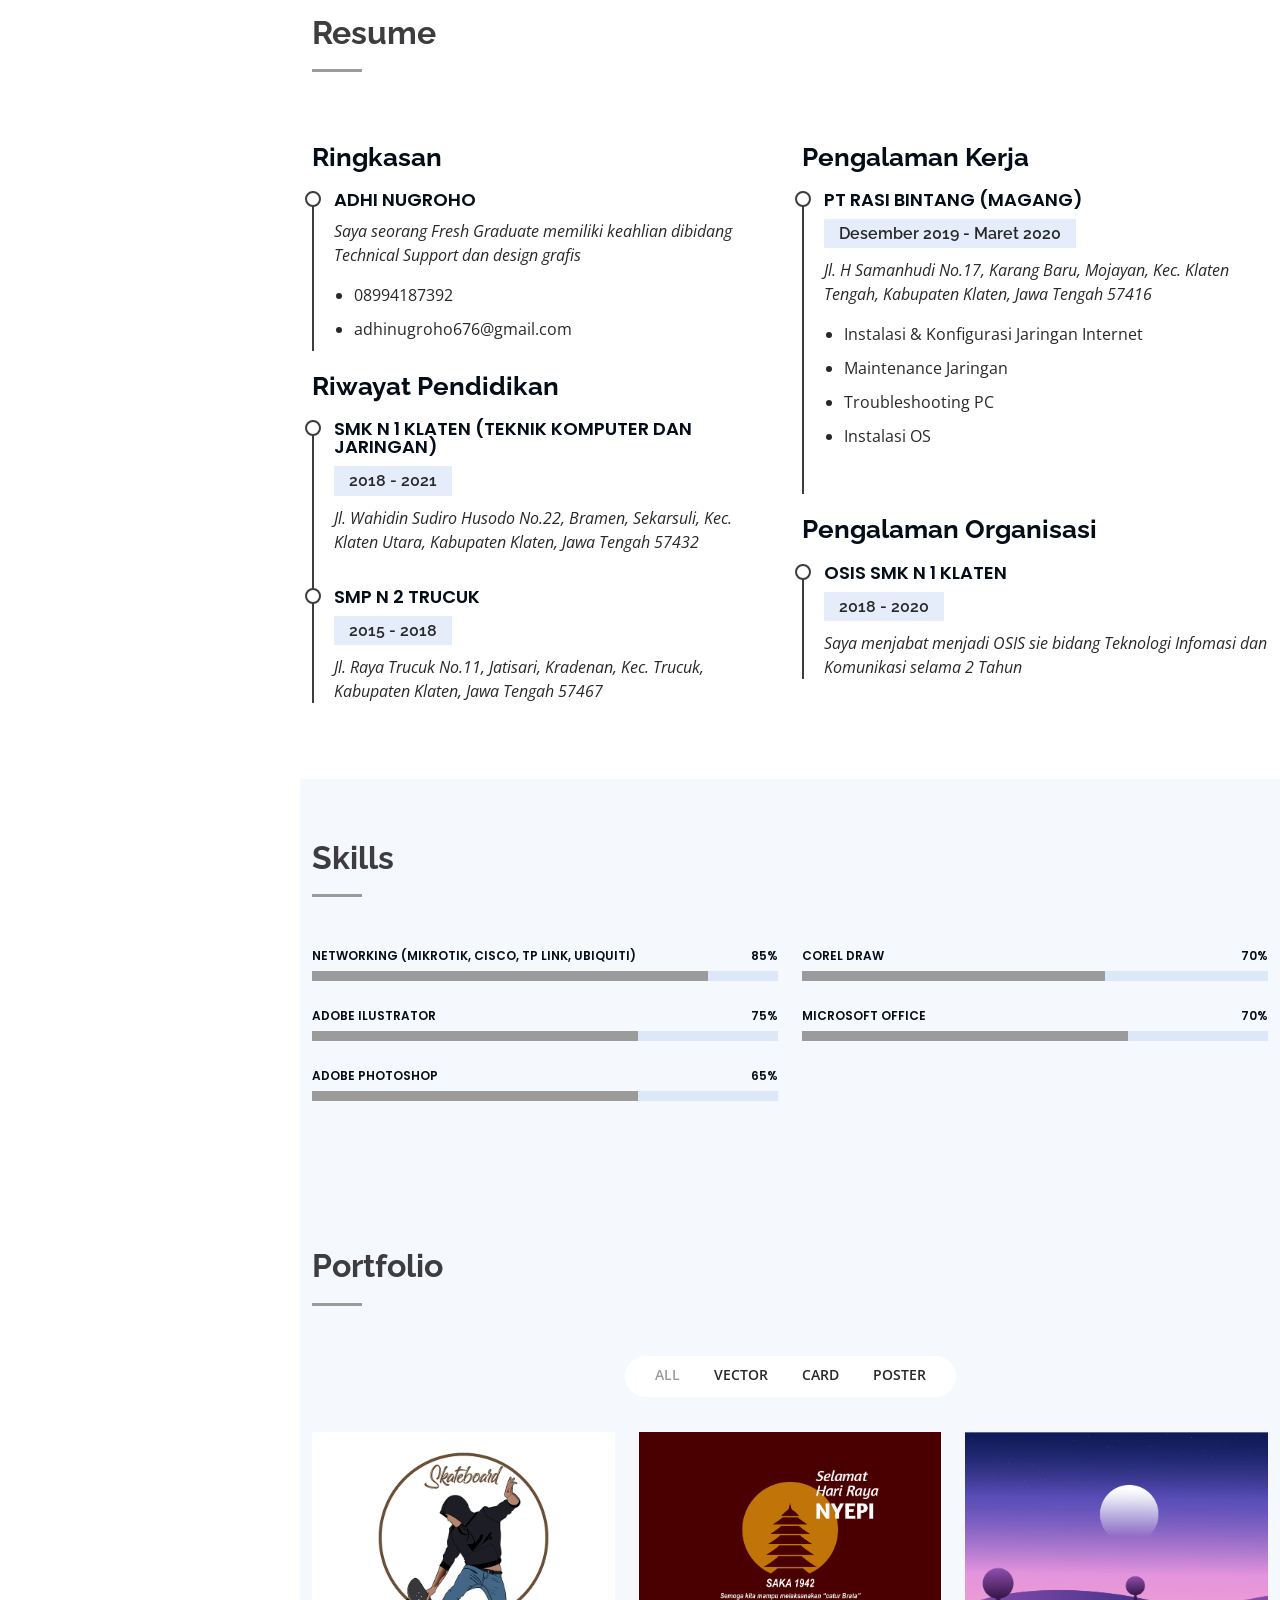
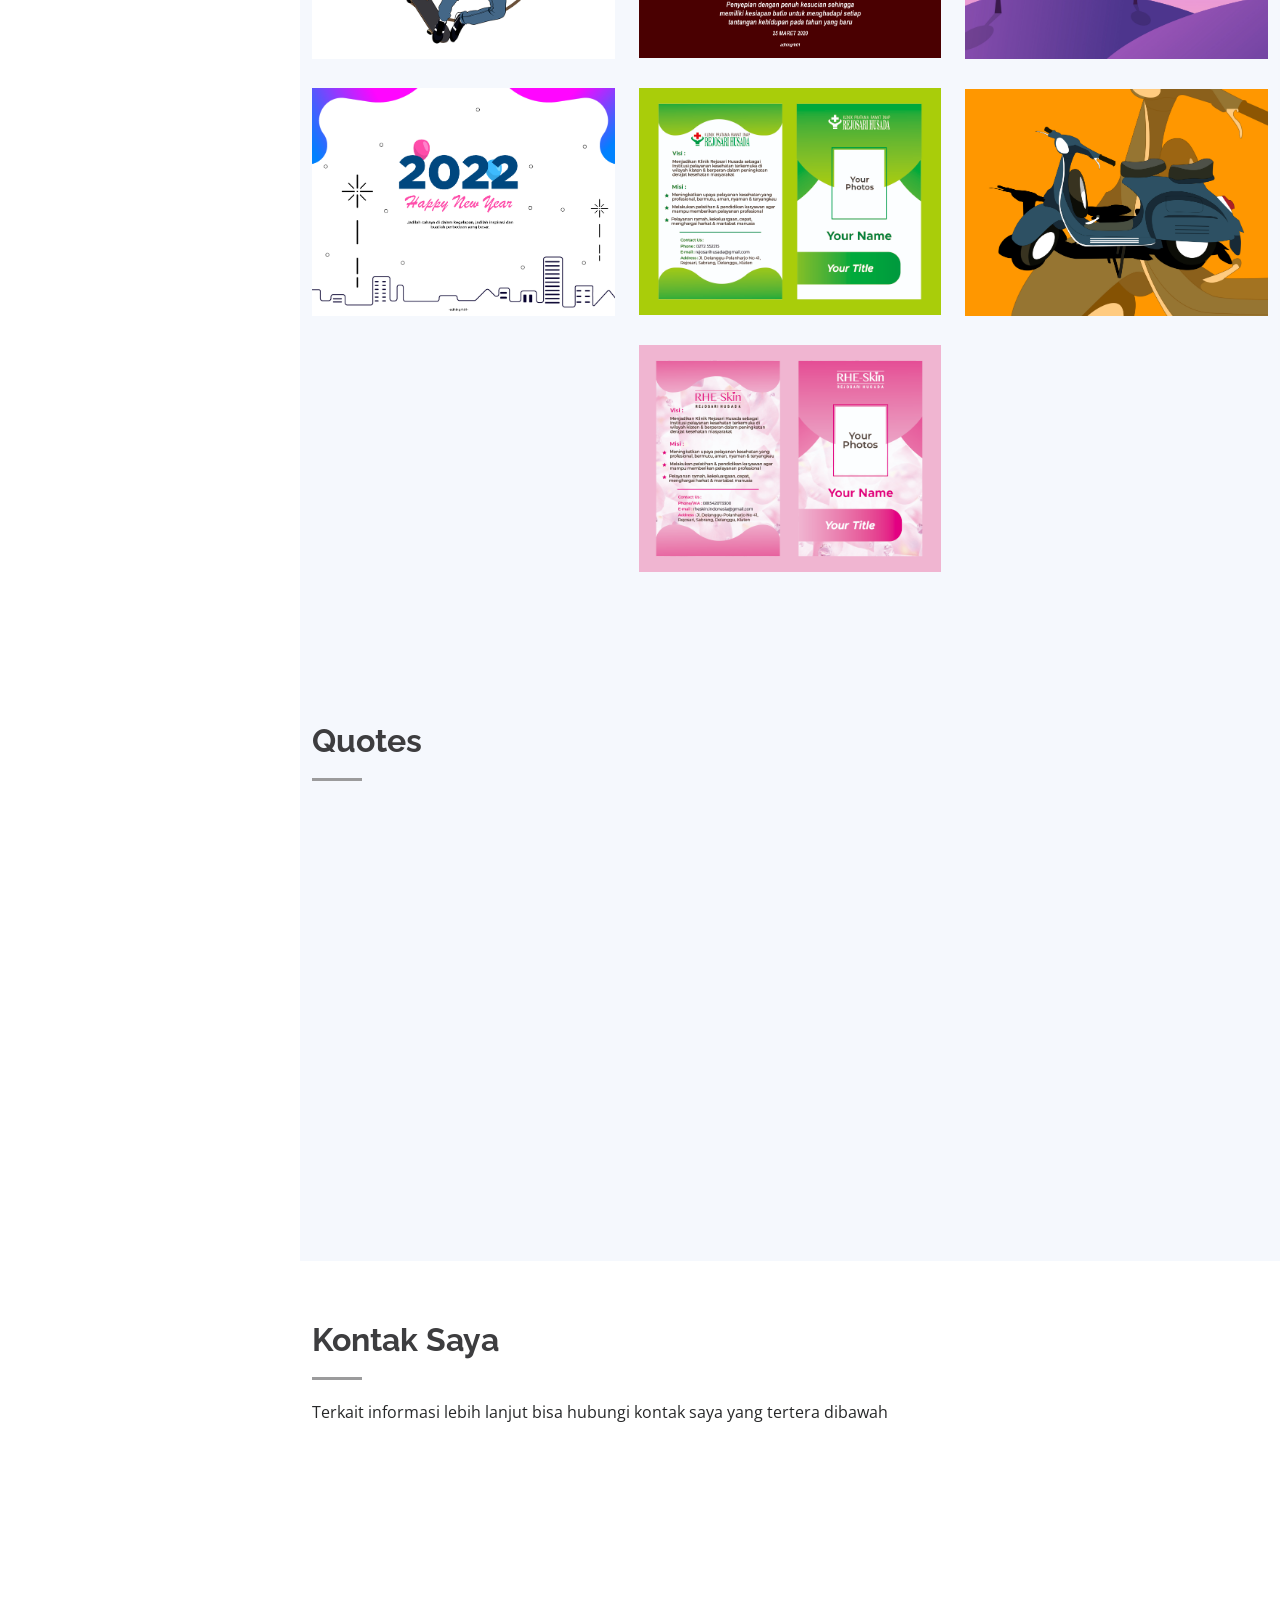
==== commit 53105d61: "ganti skill" ====
--- a/index.html
+++ b/index.html
@@ -197,14 +197,14 @@
             </div>
 
             <div class="progress">
-              <span class="skill">Adobe Ilustrator <i class="val">70%</i></span>
+              <span class="skill">Adobe Ilustrator <i class="val">75%</i></span>
               <div class="progress-bar-wrap">
                 <div class="progress-bar" role="progressbar" aria-valuenow="70" aria-valuemin="0" aria-valuemax="100"></div>
               </div>
             </div>
 
             <div class="progress">
-              <span class="skill">Adobe Photoshop <i class="val">70%</i></span>
+              <span class="skill">Adobe Photoshop <i class="val">65%</i></span>
               <div class="progress-bar-wrap">
                 <div class="progress-bar" role="progressbar" aria-valuenow="70" aria-valuemin="0" aria-valuemax="100"></div>
               </div>
@@ -215,16 +215,16 @@
           <div class="col-lg-6" data-aos="fade-up" data-aos-delay="100">
 
             <div class="progress">
-              <span class="skill">corel Draw <i class="val">65%</i></span>
+              <span class="skill">corel Draw <i class="val">70%</i></span>
               <div class="progress-bar-wrap">
                 <div class="progress-bar" role="progressbar" aria-valuenow="65" aria-valuemin="0" aria-valuemax="100"></div>
               </div>
             </div>
 
             <div class="progress">
-              <span class="skill">Microsoft Office <i class="val">90%</i></span>
+              <span class="skill">Microsoft Office <i class="val">70%</i></span>
               <div class="progress-bar-wrap">
-                <div class="progress-bar" role="progressbar" aria-valuenow="90" aria-valuemin="0" aria-valuemax="100"></div>
+                <div class="progress-bar" role="progressbar" aria-valuenow="70" aria-valuemin="0" aria-valuemax="100"></div>
               </div>
             </div>
 
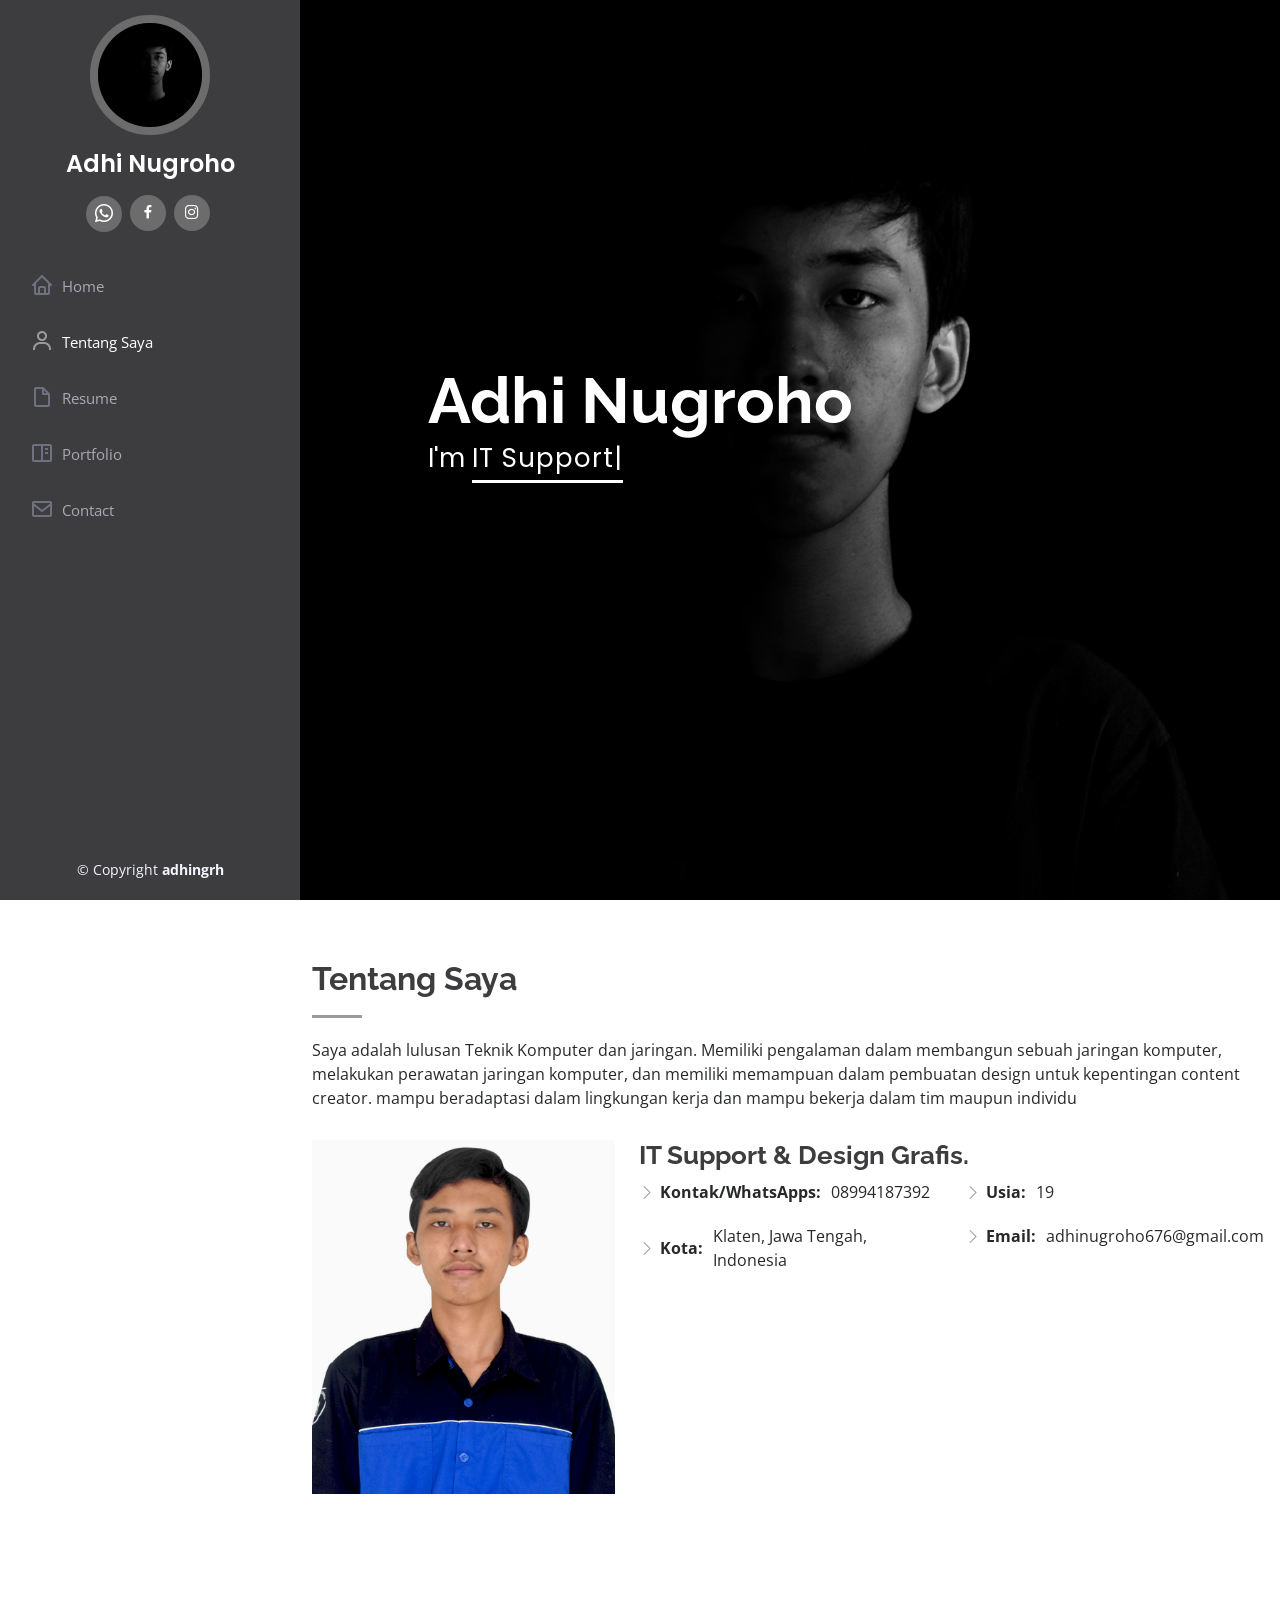
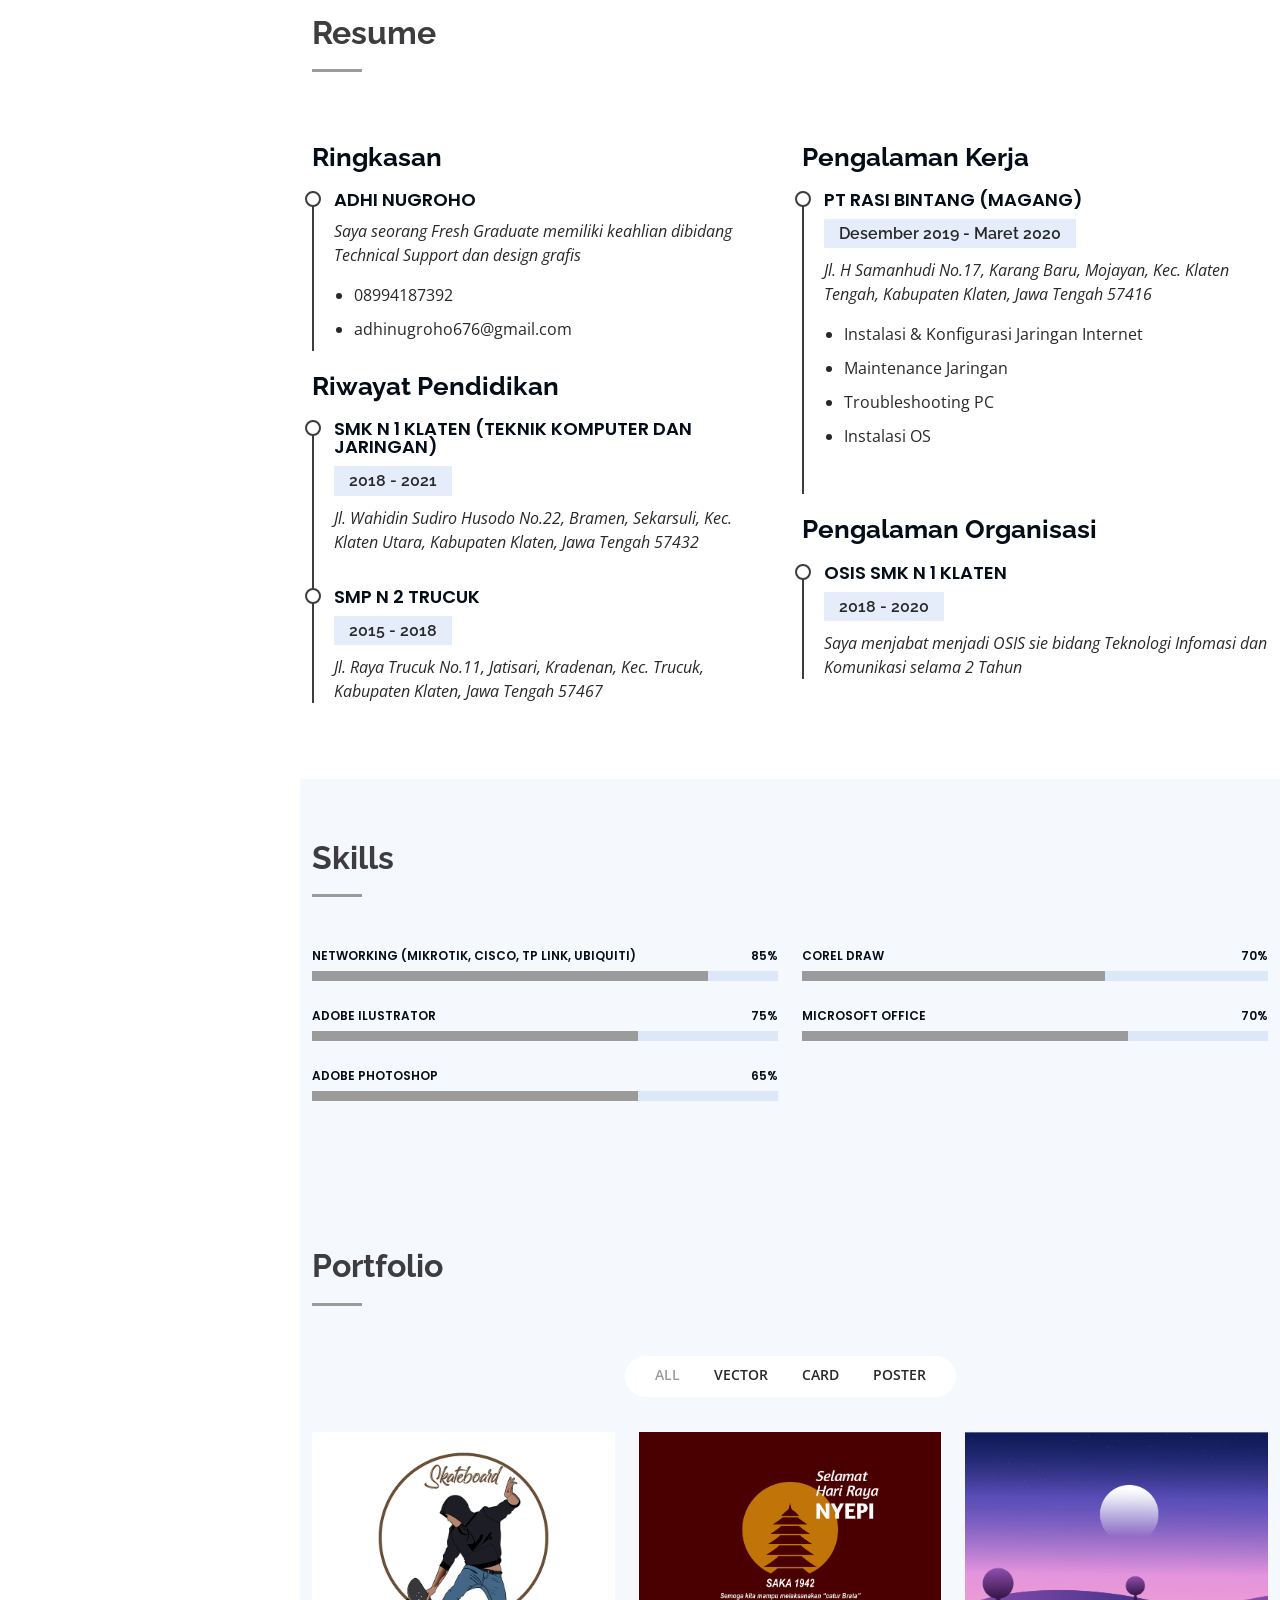
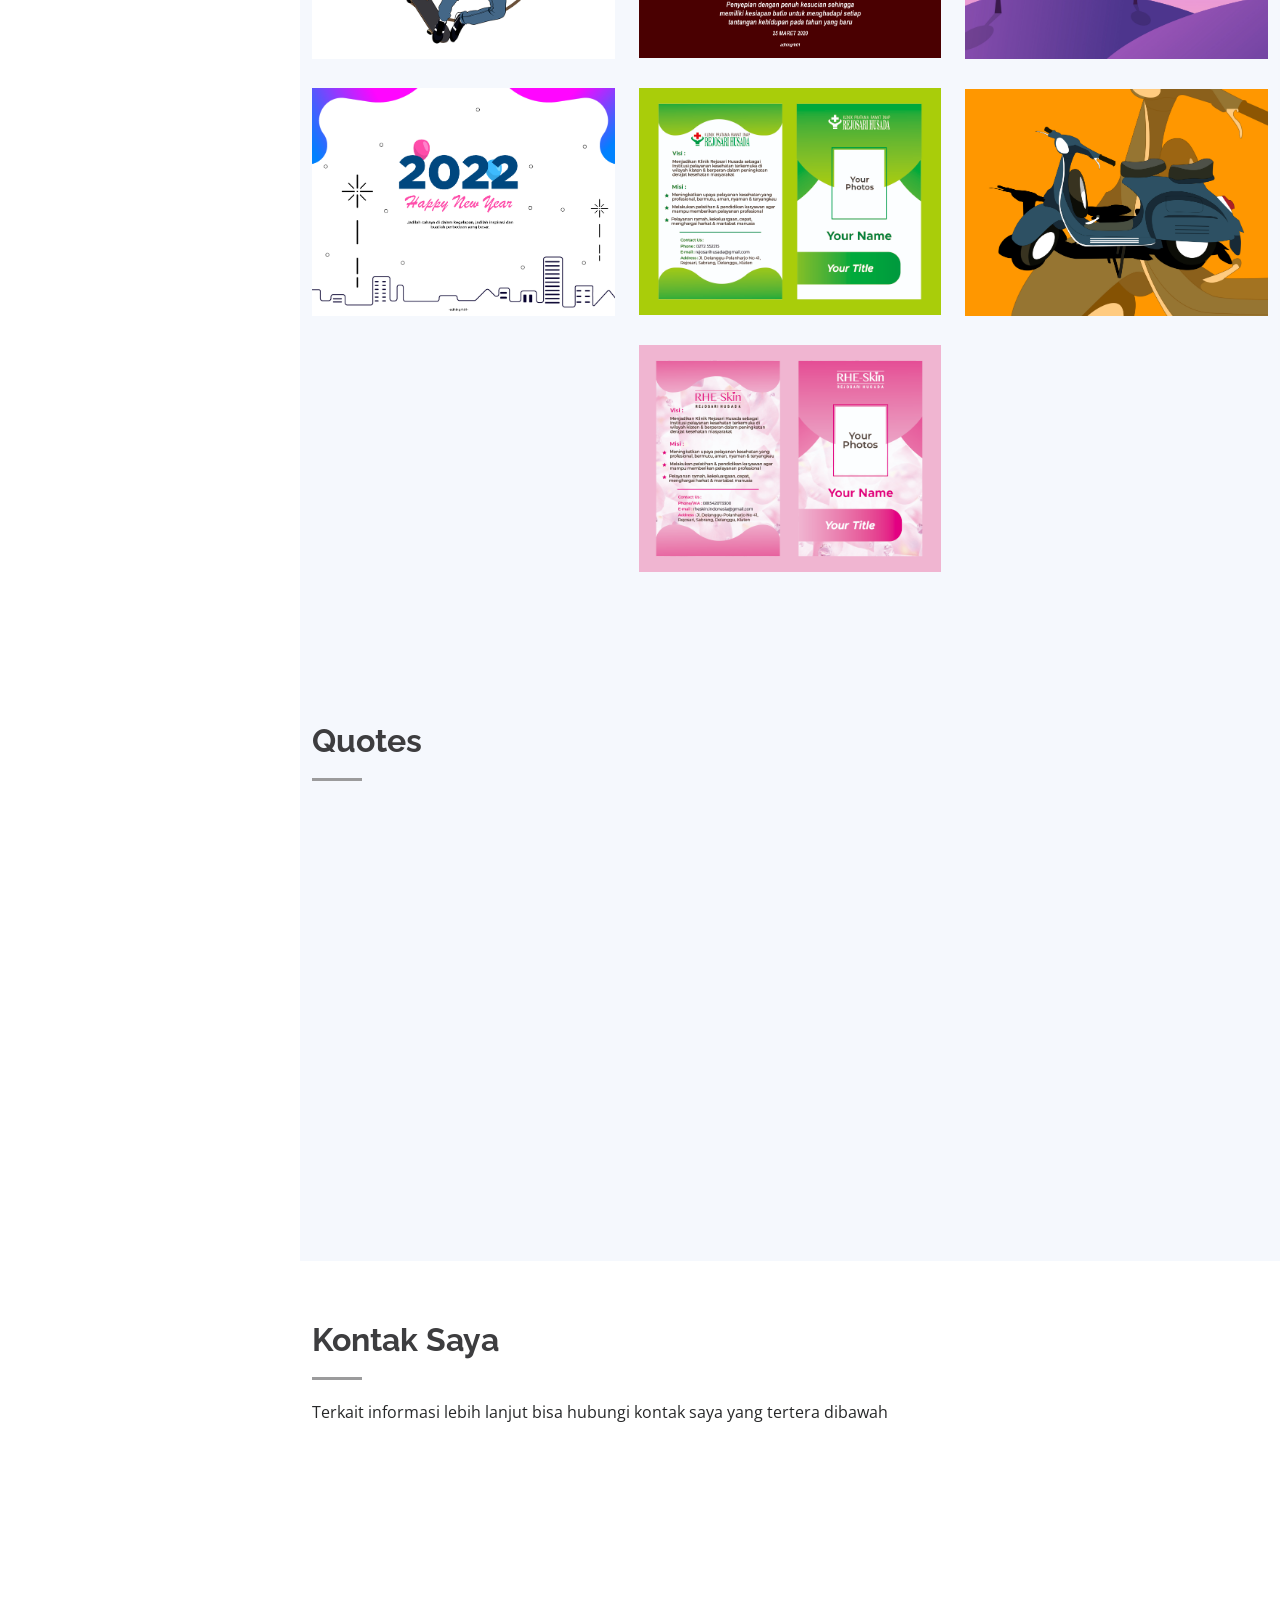
==== commit 478a2513: "ganti lagi" ====
--- a/index.html
+++ b/index.html
@@ -46,7 +46,7 @@
 
       <div class="profile">
         <img src="assets/img/profile-img.jpg" alt="" class="img-fluid rounded-circle">
-        <h1 class="text-light"><a href="index.html">Adhi Nugroho</a></h1>
+        <h1 class="text-light"><a href="#hero">Adhi Nugroho</a></h1>
         <div class="social-links mt-3 text-center">
           <a href="https://wa.me/+628994187392" class="whatsapps"><i class="bi bi-whatsapp"></i></a>
           <a href="https://www.facebook.com/adhi.nugroho.5688476/" class="facebook"><i class="bx bxl-facebook"></i></a>
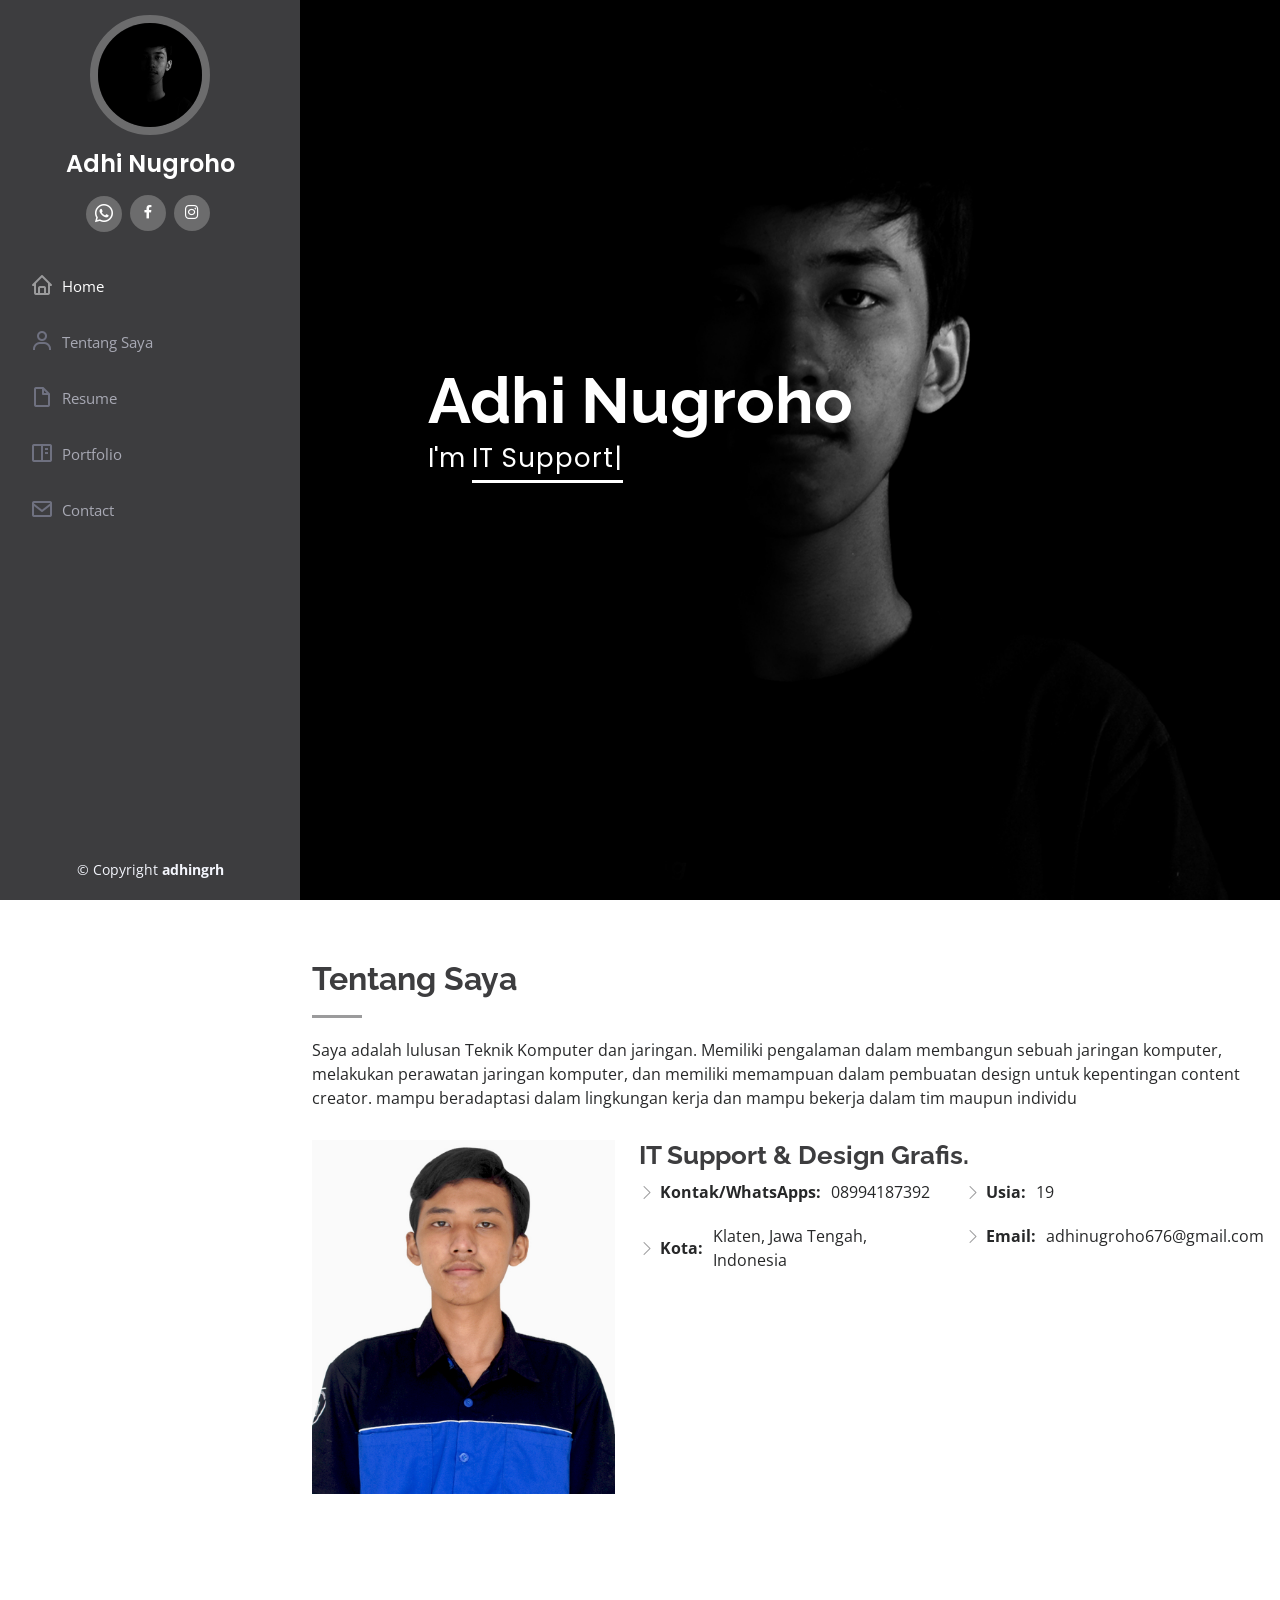
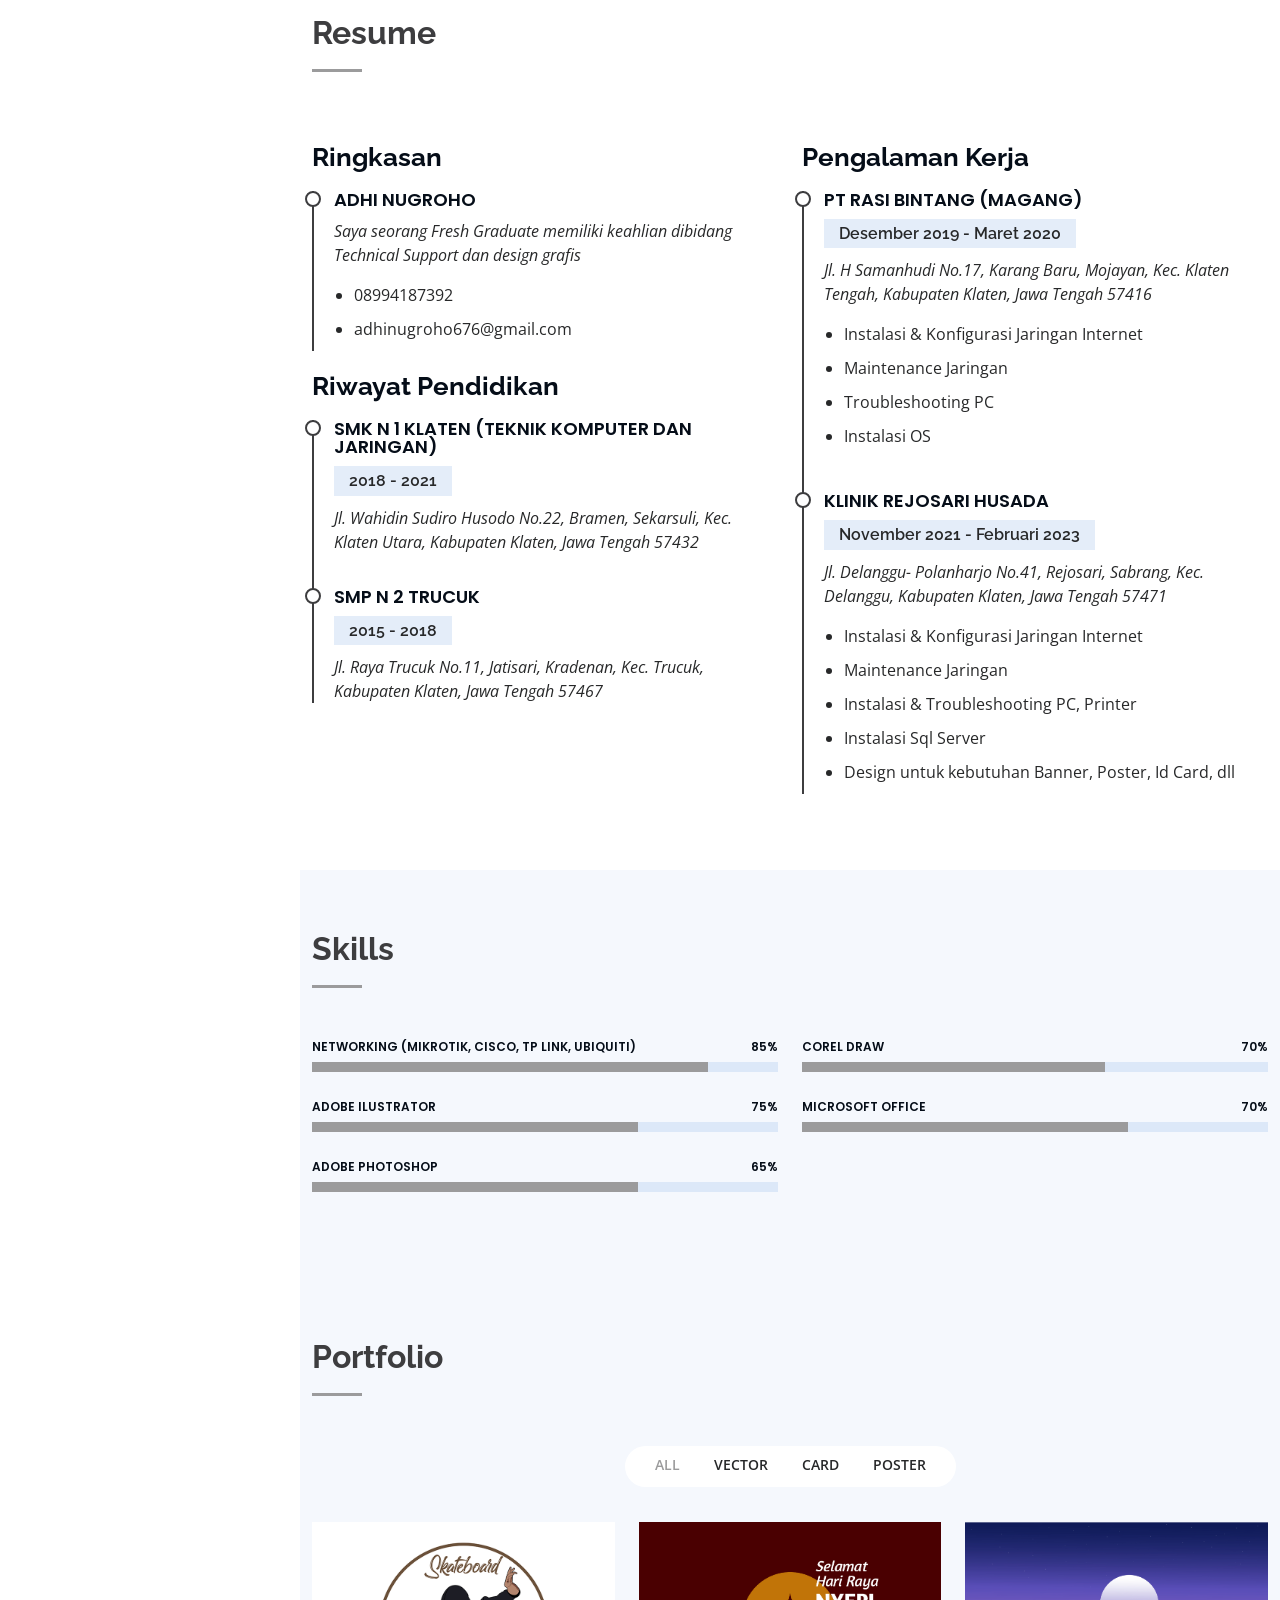
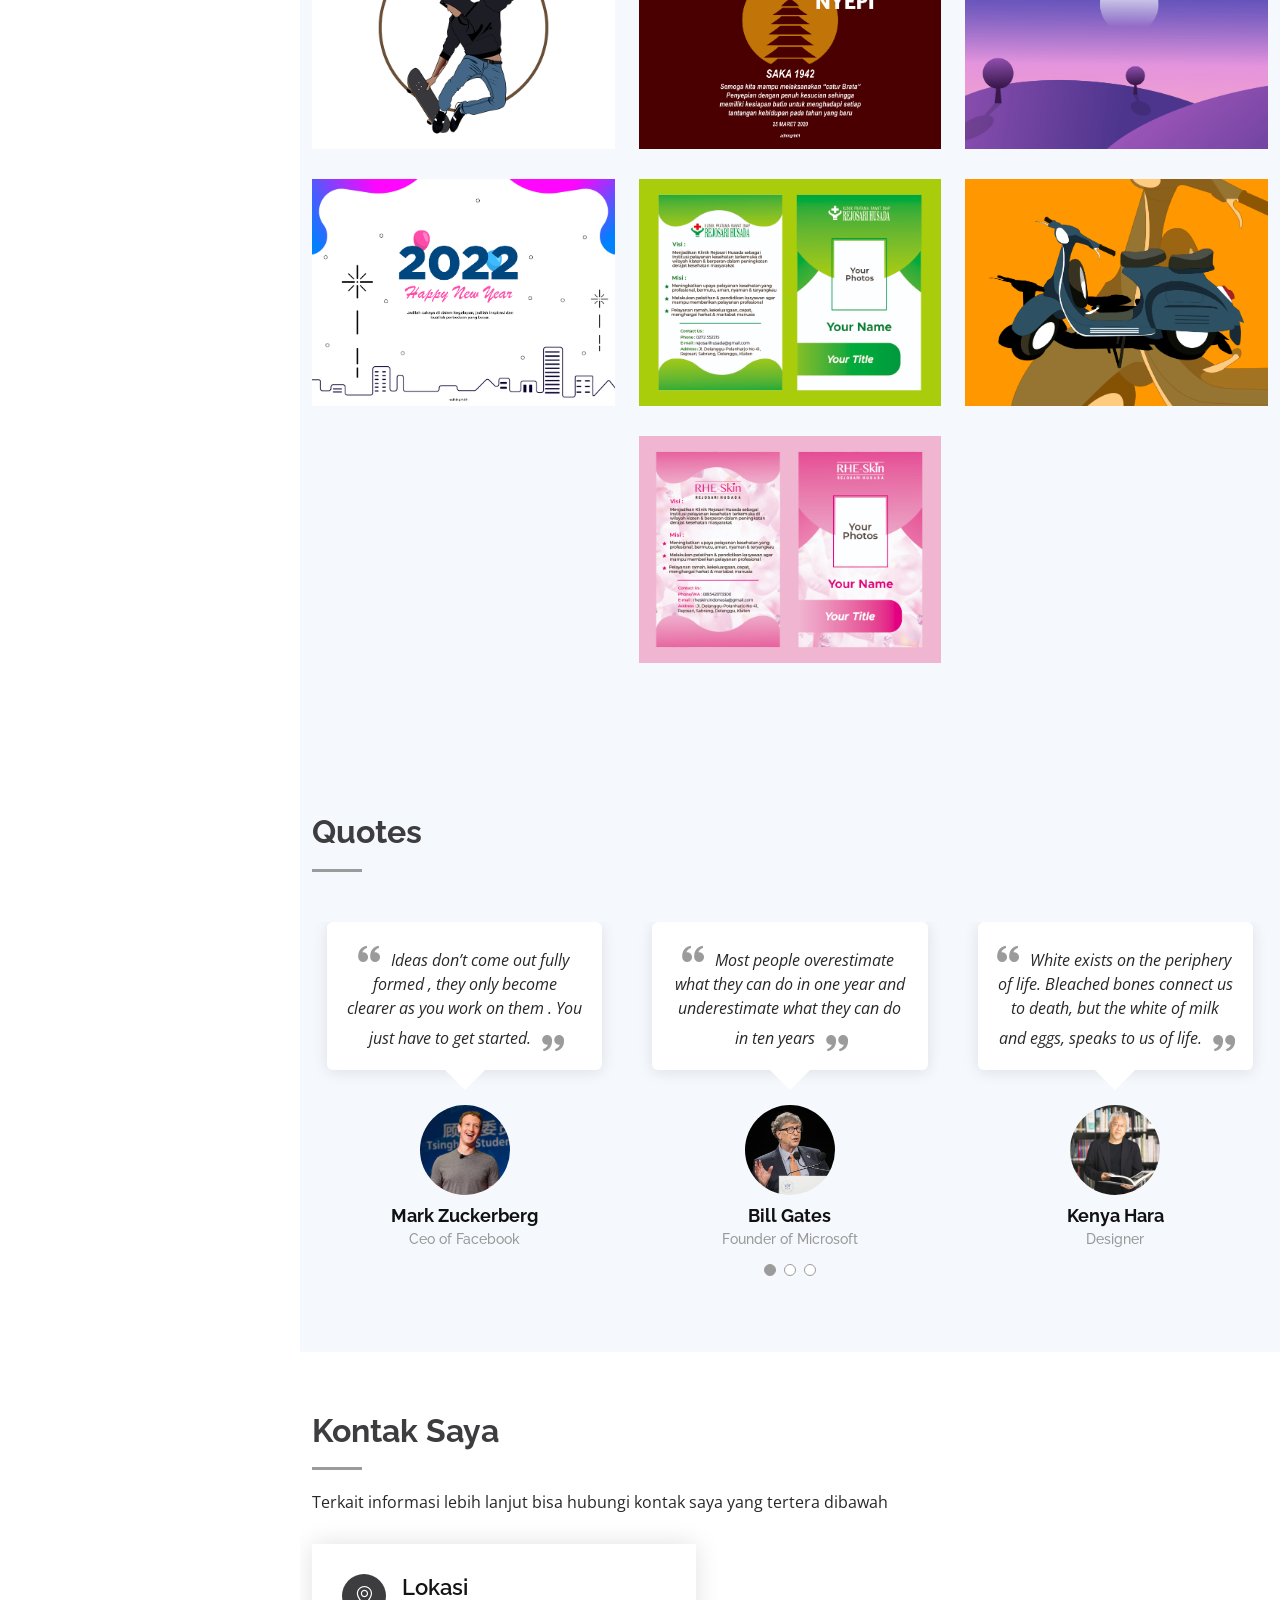
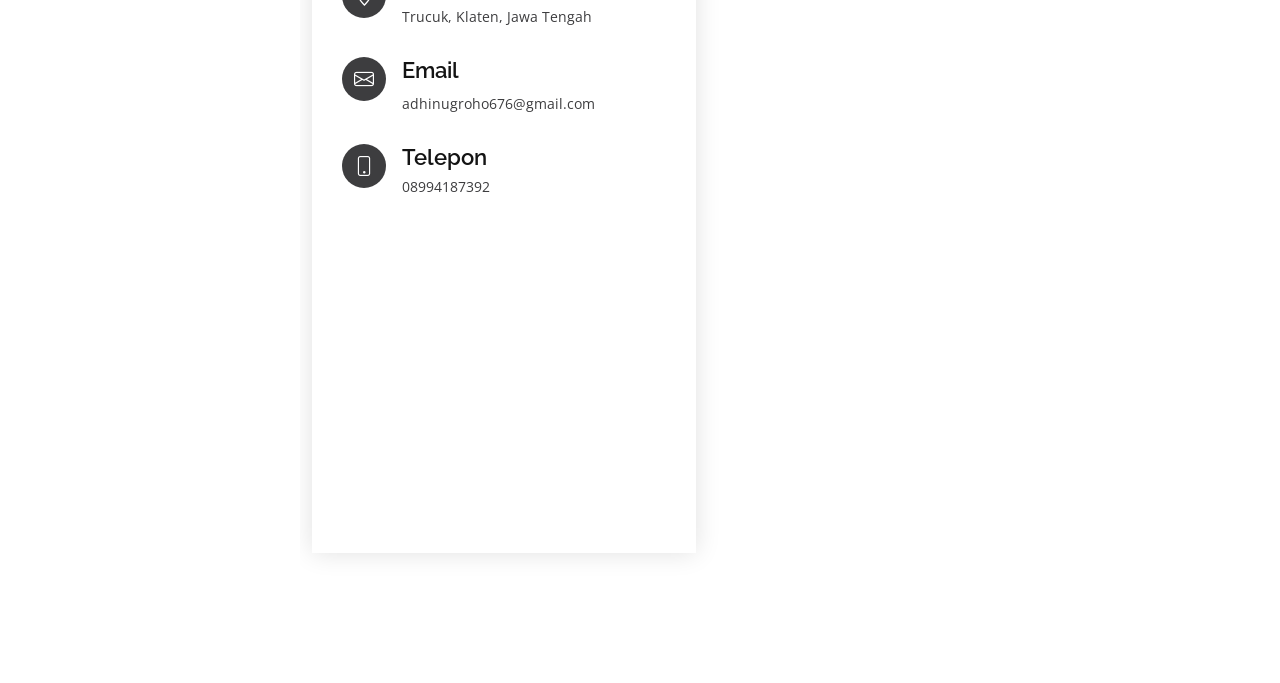
==== commit e7669020: "Update index.html" ====
--- a/index.html
+++ b/index.html
@@ -164,12 +164,17 @@
               </ul>
             </div>
 
-            <h3 class="resume-title">Pengalaman Organisasi</h3>
-            <div class="resume-item pb-0">
-              <h4>Osis smk n 1 klaten</h4>
-              <h5>2018 - 2020</h5>
-              <p><em>Saya menjabat menjadi OSIS sie bidang Teknologi Infomasi dan Komunikasi selama 2 Tahun</em></p>
-            </div>
+            <div class="resume-item">
+              <h4>Klinik Rejosari Husada</h4>
+              <h5>November 2021 - Februari 2023</h5>
+              <p><em>Jl. Delanggu- Polanharjo No.41, Rejosari, Sabrang, Kec. Delanggu, Kabupaten Klaten, Jawa Tengah 57471</em></p>
+              <ul>
+                <li> Instalasi & Konfigurasi Jaringan Internet</li>
+                <li>Maintenance Jaringan </li>
+                <li>Instalasi & Troubleshooting PC, Printer</li>
+                <li>Instalasi Sql Server</li>
+                <li>Design untuk kebutuhan Banner, Poster, Id Card, dll</li>
+              </ul>
 
           </div>
         </div>
@@ -474,4 +479,4 @@
 
 </body>
 
-</html>+</html>
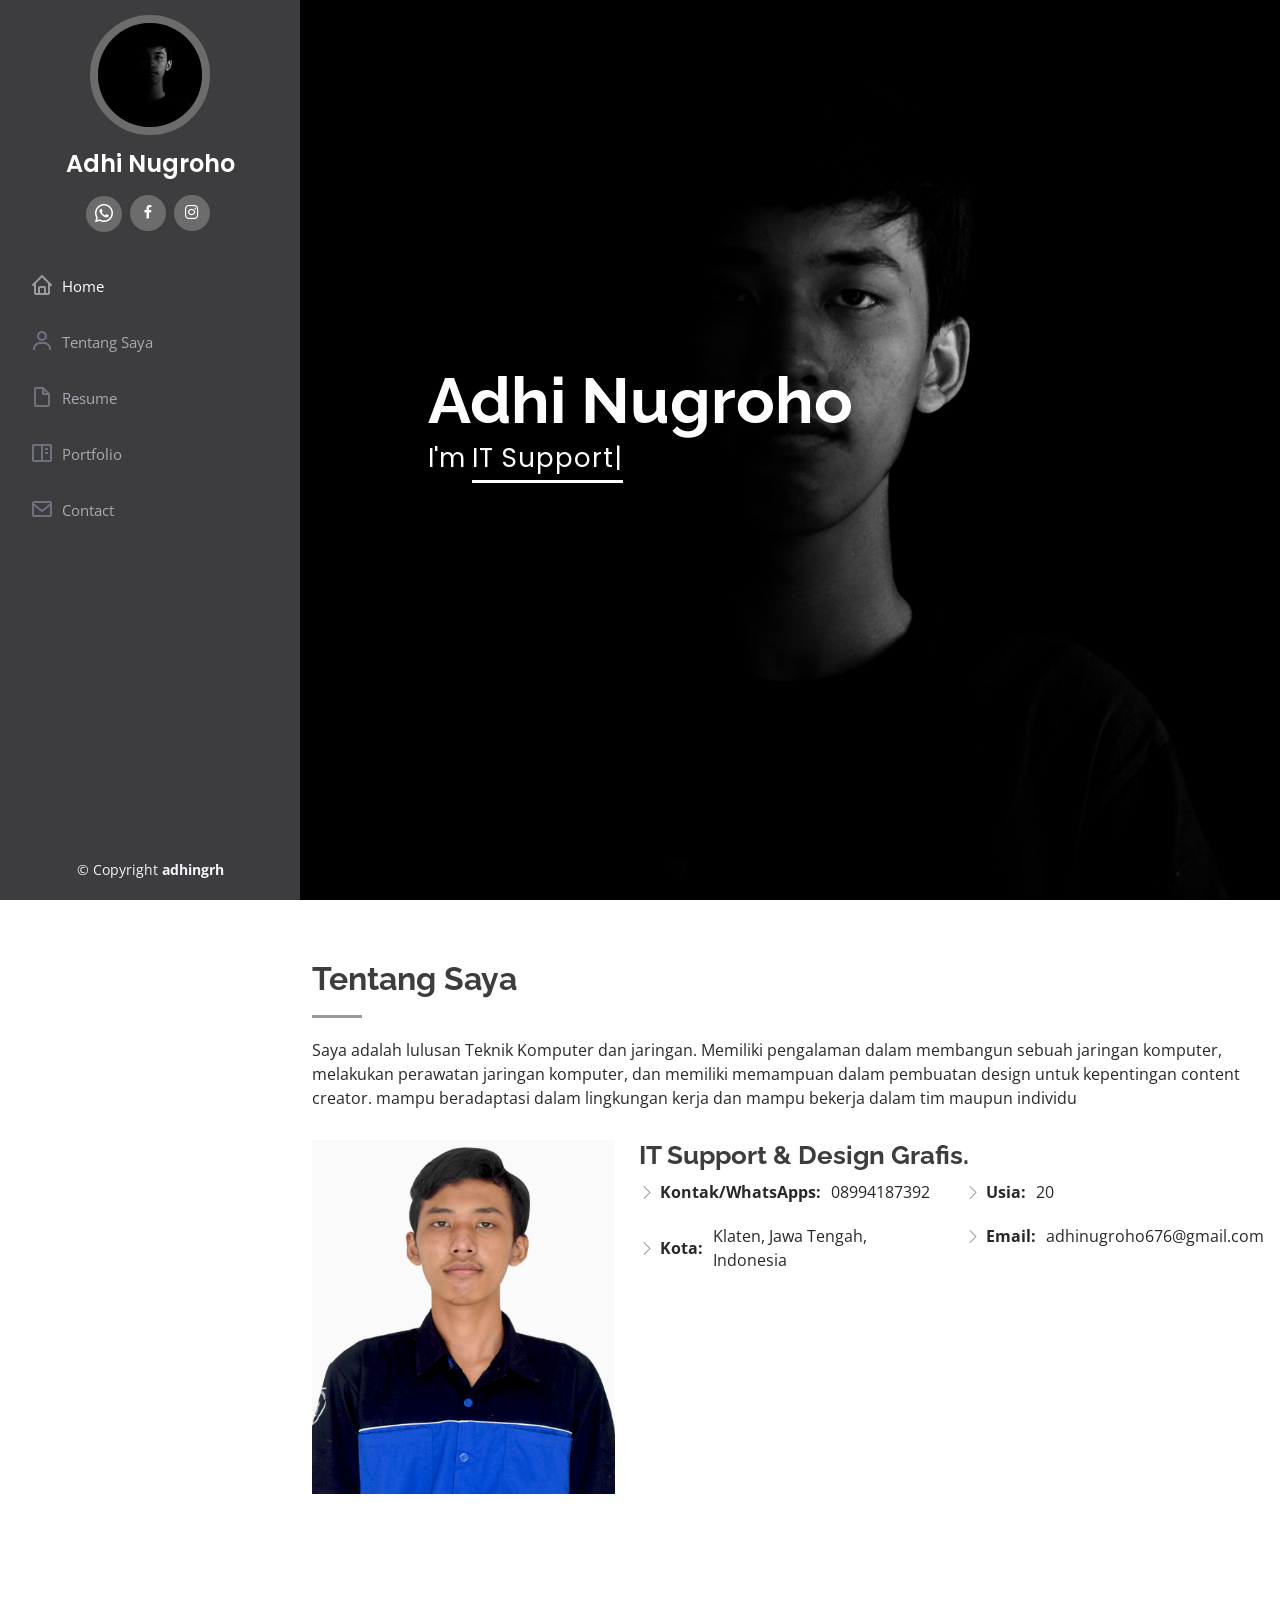
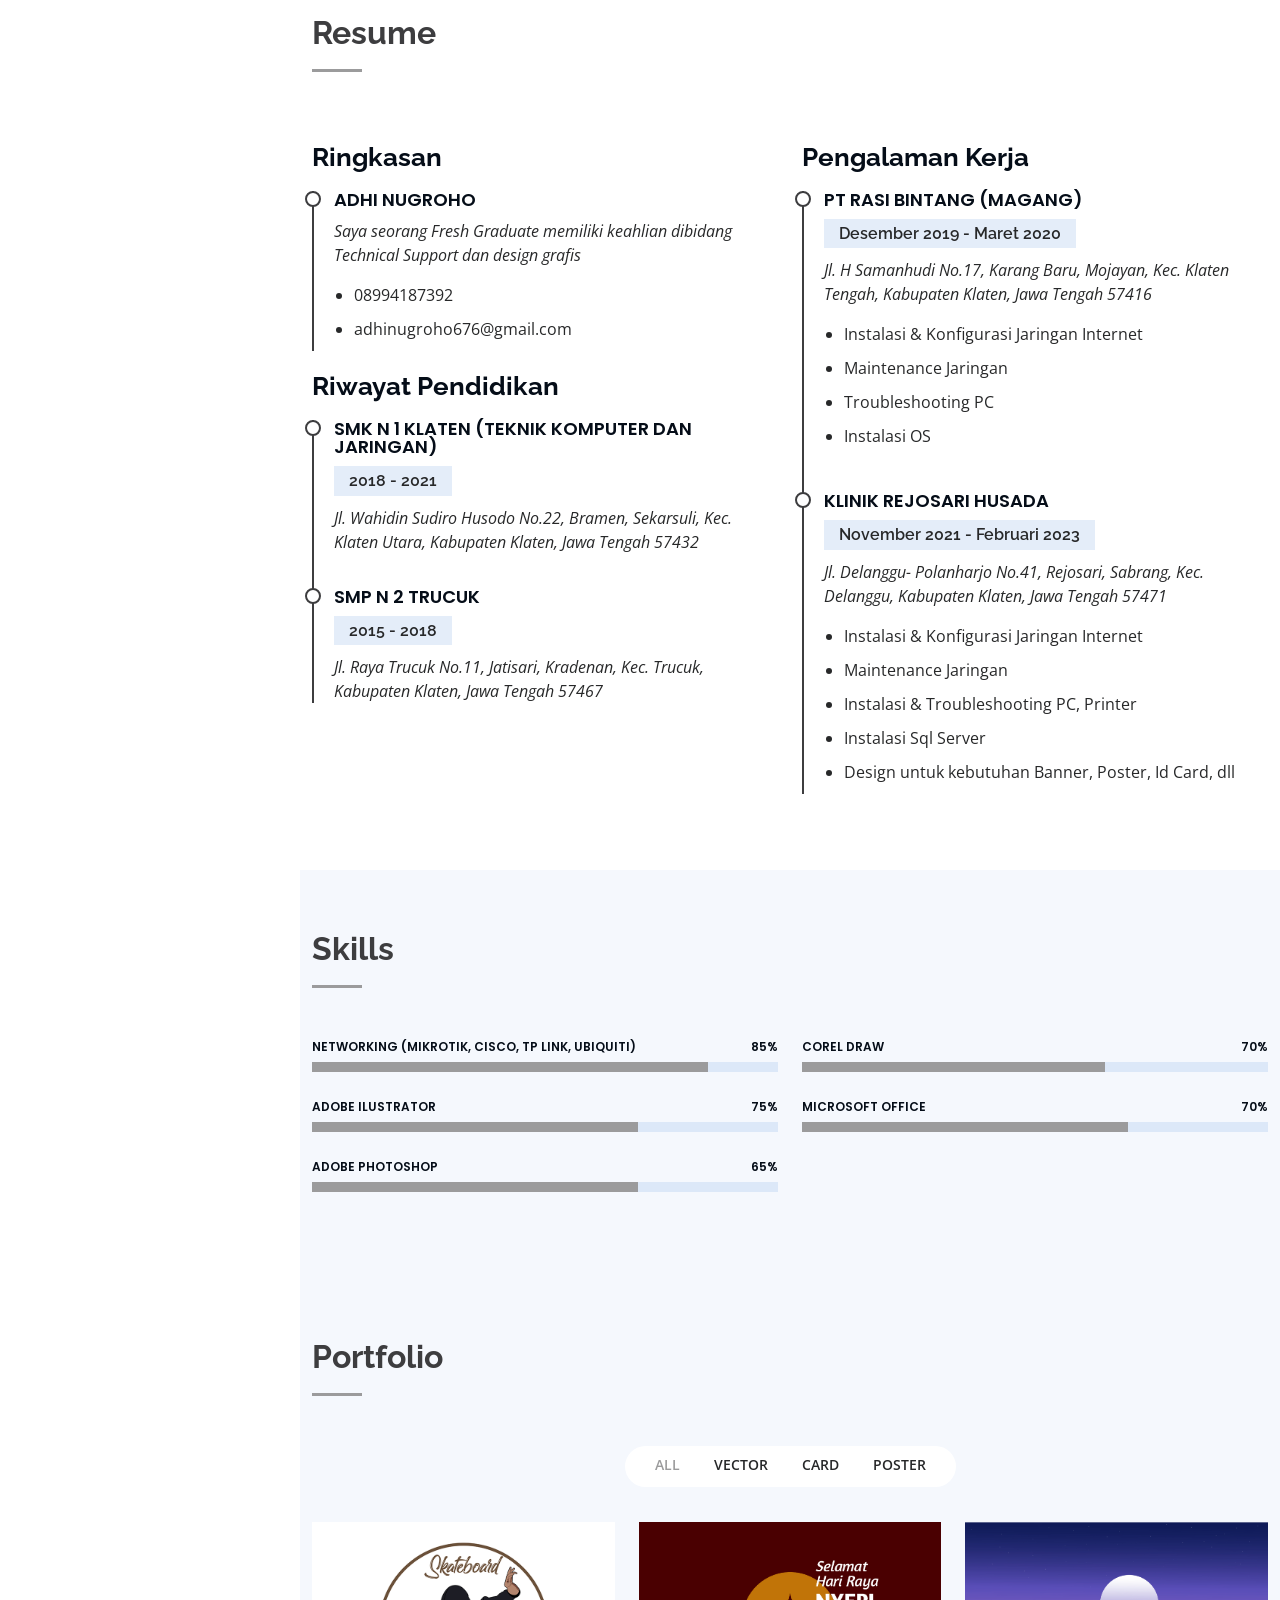
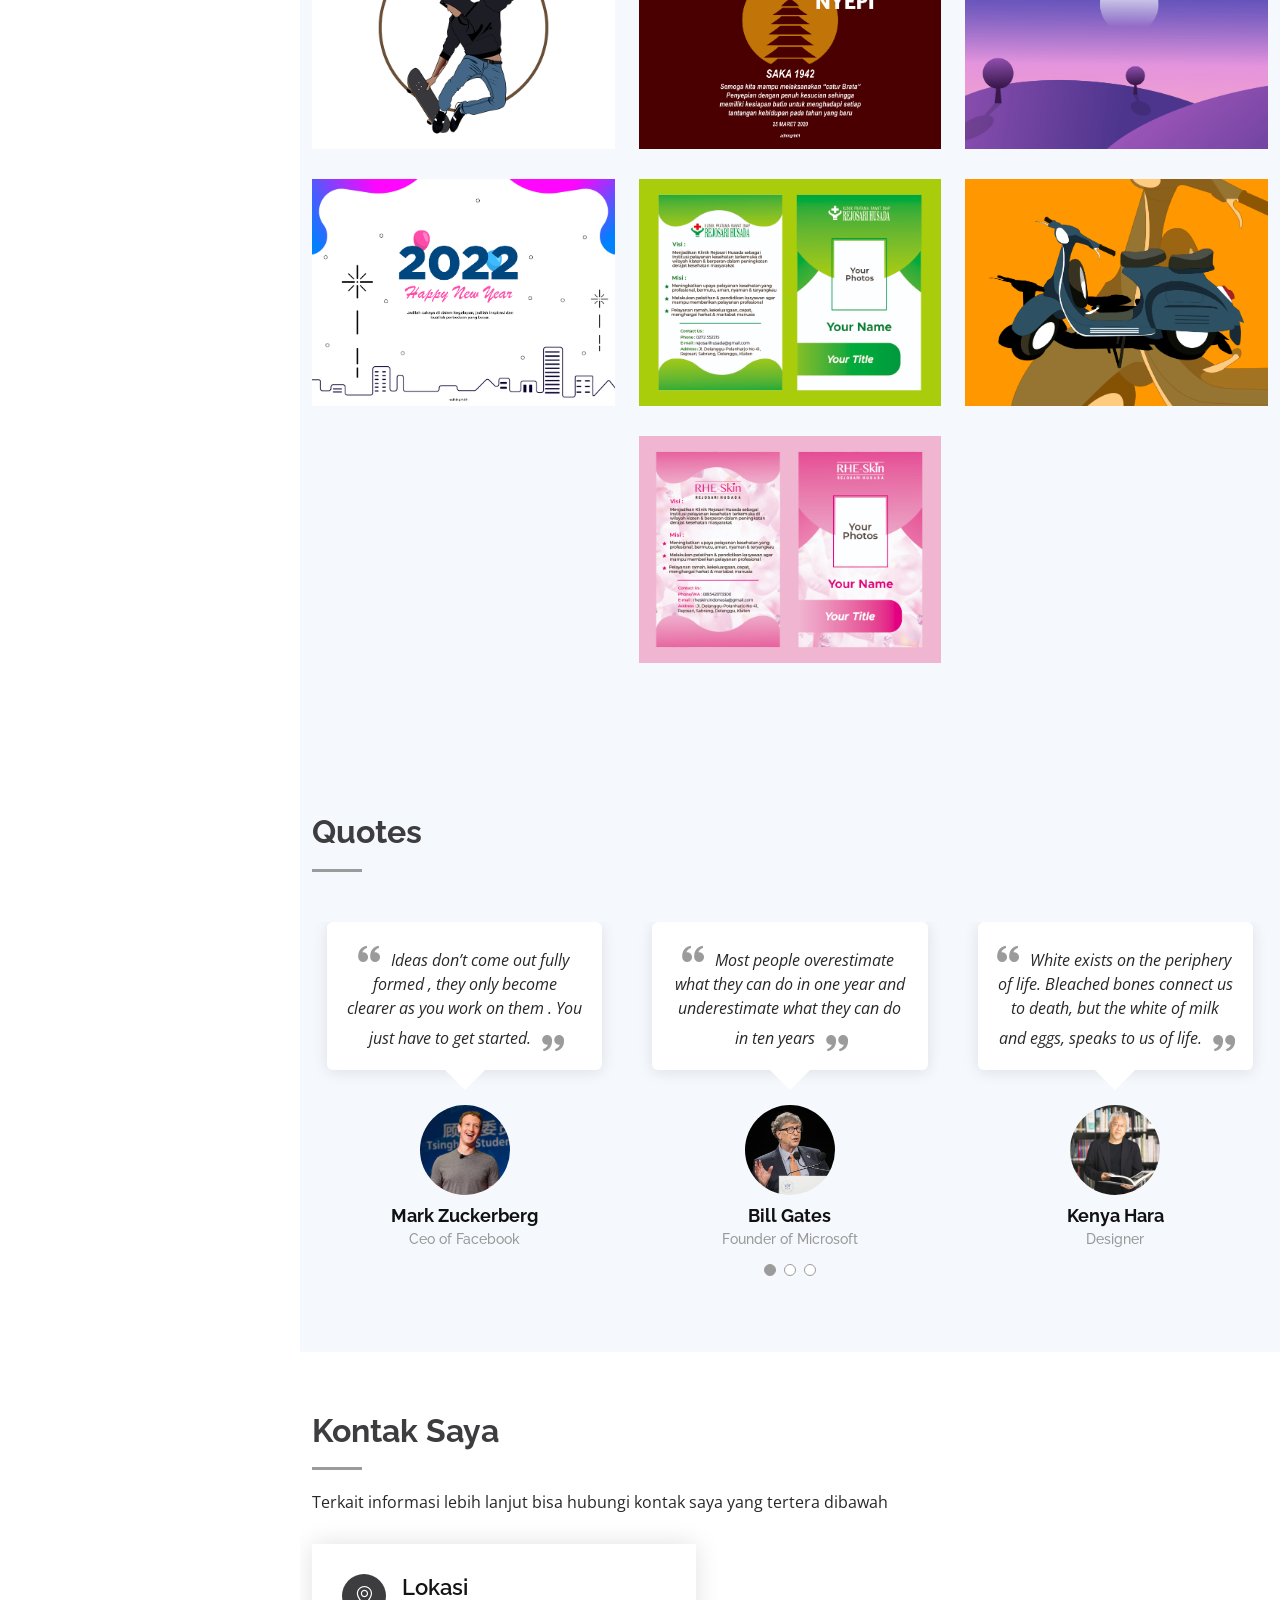
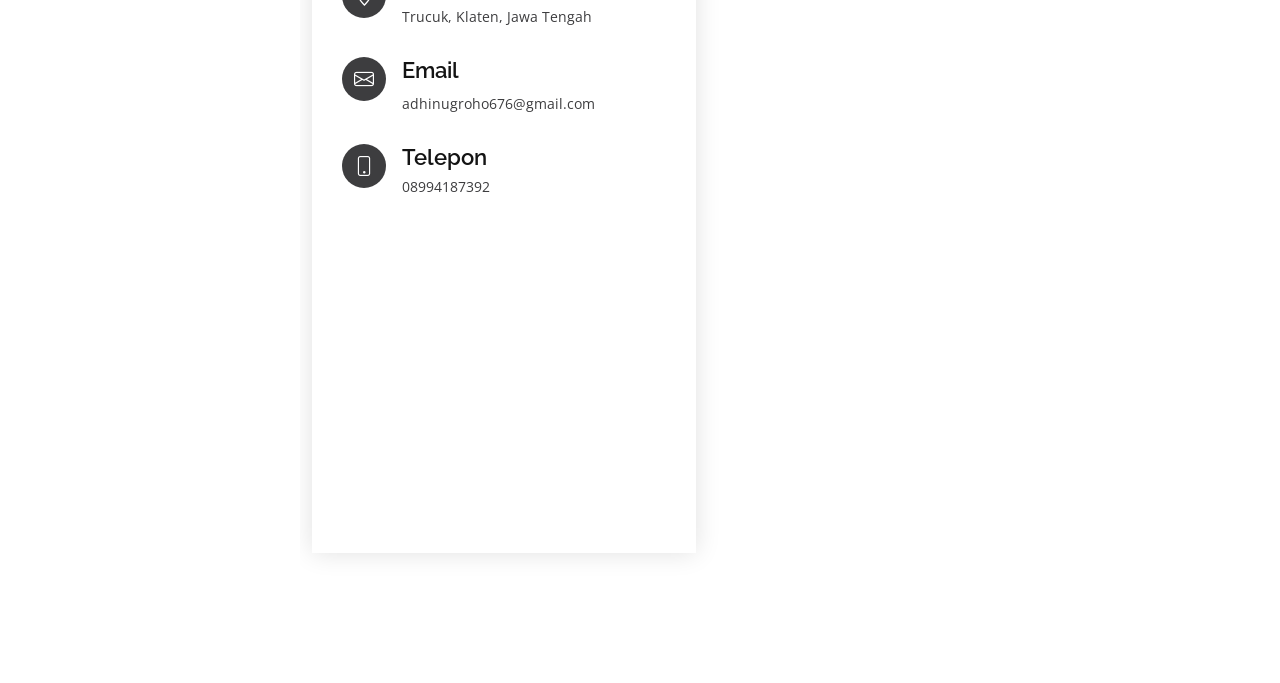
==== commit 2a0e487b: "Update index.html" ====
--- a/index.html
+++ b/index.html
@@ -104,7 +104,7 @@
               </div>
               <div class="col-lg-6">
                 <ul>
-                  <li><i class="bi bi-chevron-right"></i> <strong>Usia:</strong> <span>19</span></li>    
+                  <li><i class="bi bi-chevron-right"></i> <strong>Usia:</strong> <span>20</span></li>    
                   <li><i class="bi bi-chevron-right"></i> <strong>Email:</strong> <span>adhinugroho676@gmail.com</span></li>
                 </ul>
               </div>
@@ -433,7 +433,7 @@
                 <h4>Telepon</h4>
                 <p>08994187392</p>
               </div>
-                <iframe src="https://www.google.com/maps/embed?pb=!1m18!1m12!1m3!1d988.4520055104882!2d110.6625148292305!3d-7.703739999652909!2m3!1f0!2f0!3f0!3m2!1i1024!2i768!4f13.1!3m3!1m2!1s0x0%3A0x3391daa52f3213c6!2zN8KwNDInMTMuNSJTIDExMMKwMzknNDcuMCJF!5e0!3m2!1sid!2sid!4v1660012612688!5m2!1sid!2sid" frameborder="0" style="border:0; width: 100%; height: 290px;" allowfullscreen></iframe>
+                <iframe src="https://www.google.com/maps/embed?pb=!1m14!1m8!1m3!1d1976.9039643458514!2d110.663056!3d-7.70375!3m2!1i1024!2i768!4f13.1!3m3!1m2!1s0x2e7a47107314a419%3A0x7f37d93225e2c74e!2sTambal%20Ban%20motor%20Adhi!5e0!3m2!1sid!2sid!4v1675908252989!5m2!1sid!2sid" frameborder="0" style="border:0; width: 100%; height: 290px;" allowfullscreen></iframe>
               </div>
 
           </div>
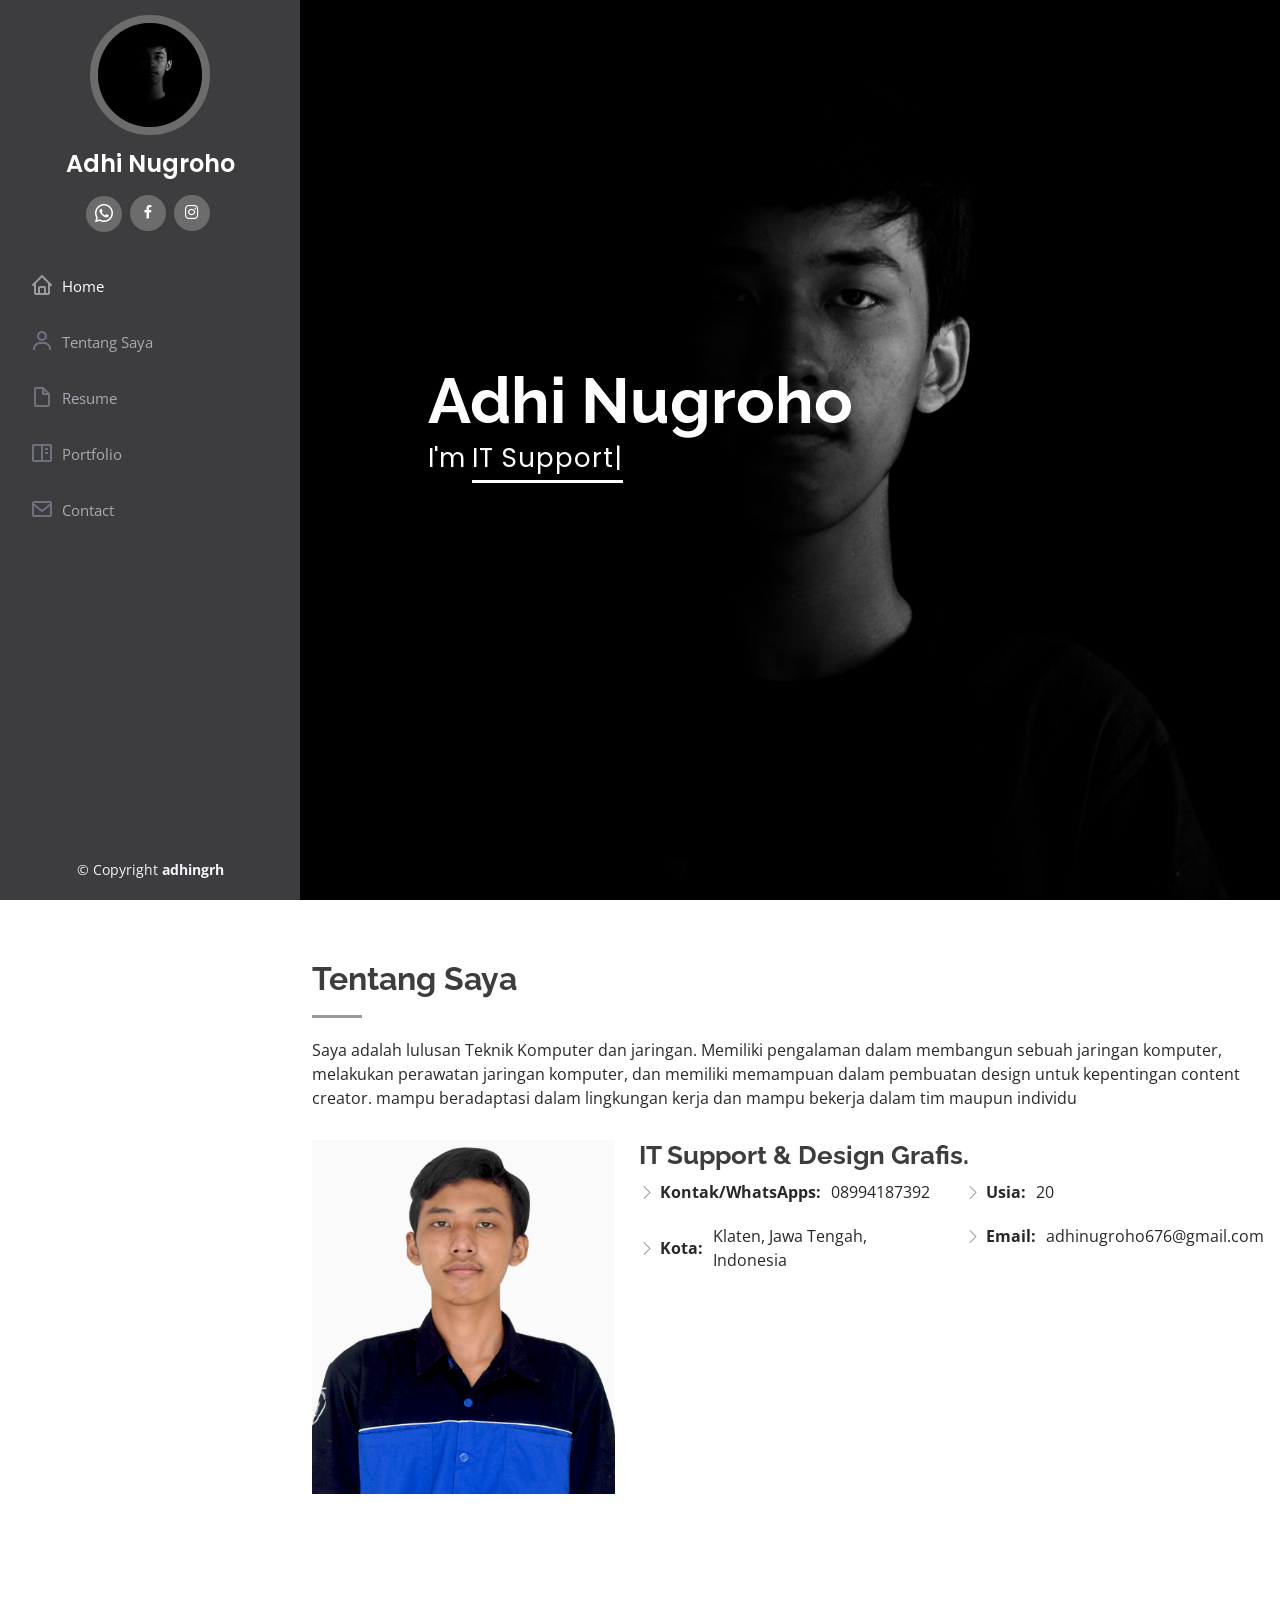
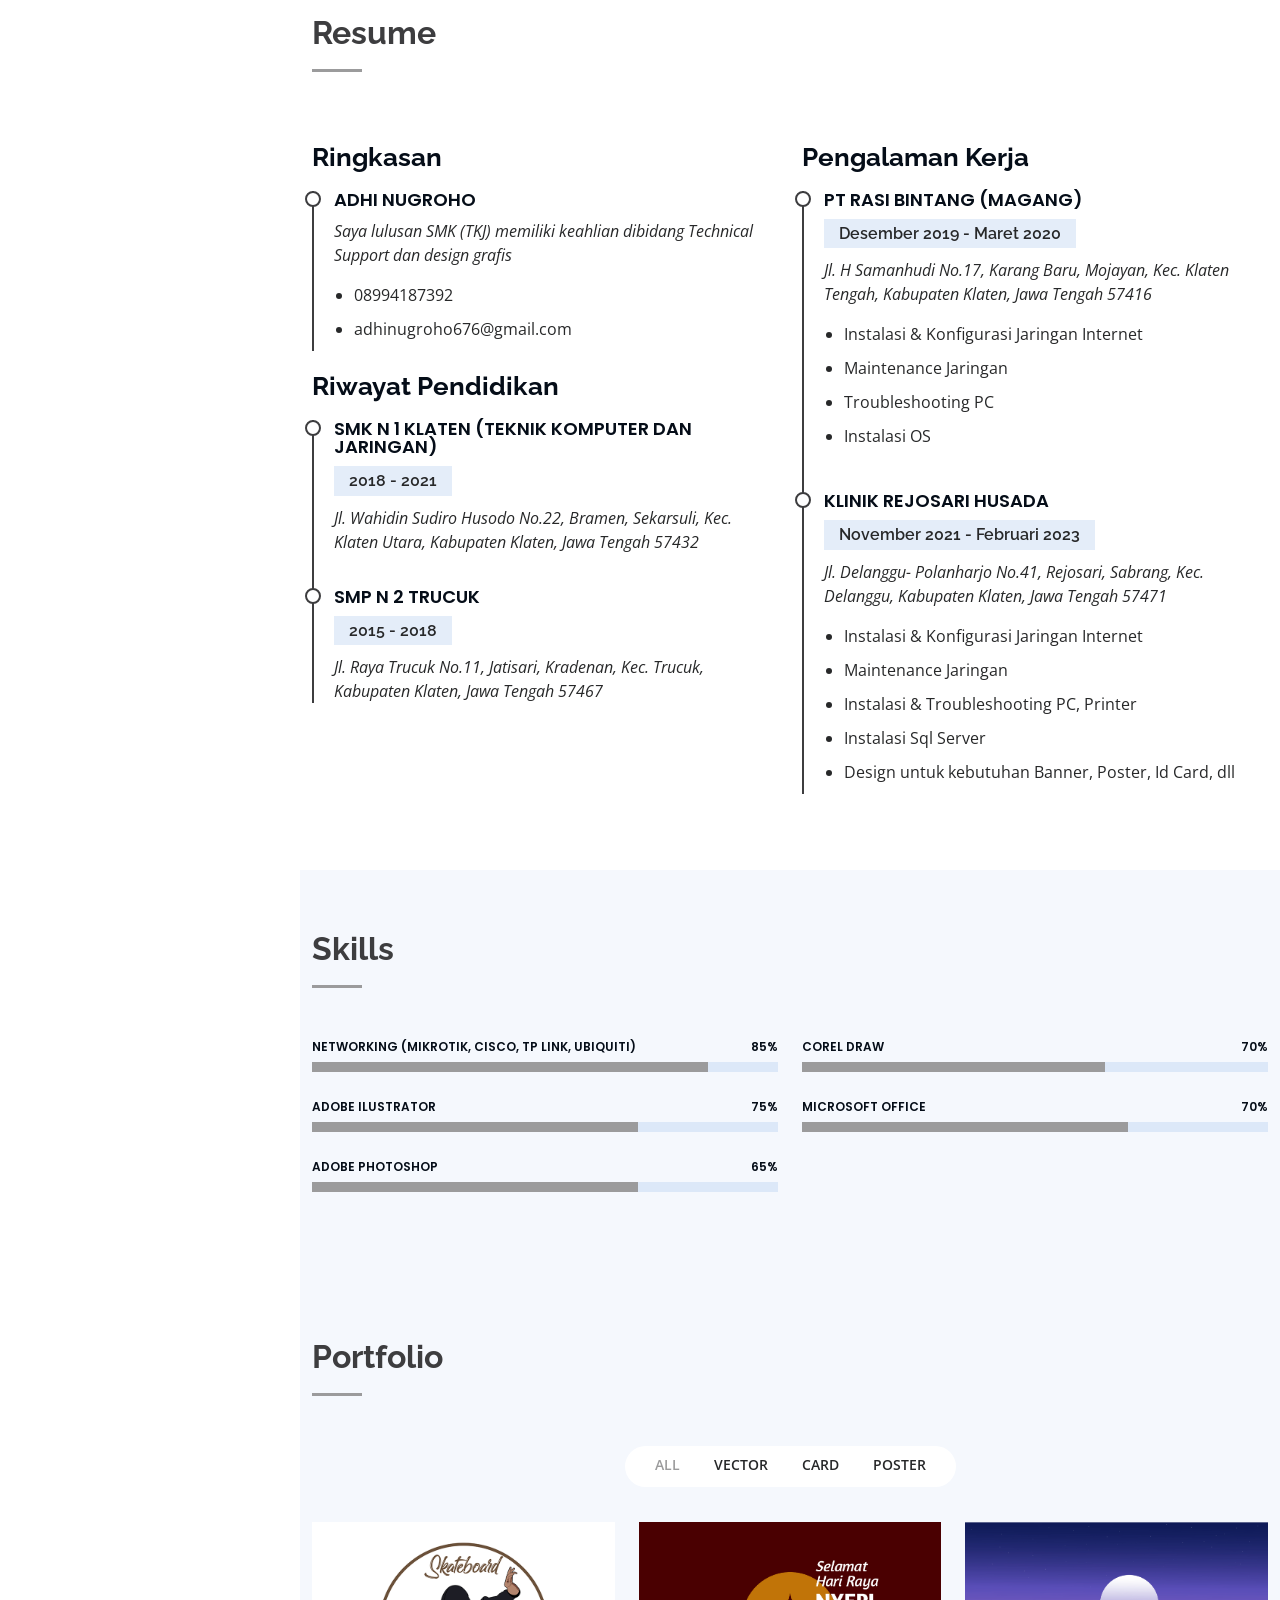
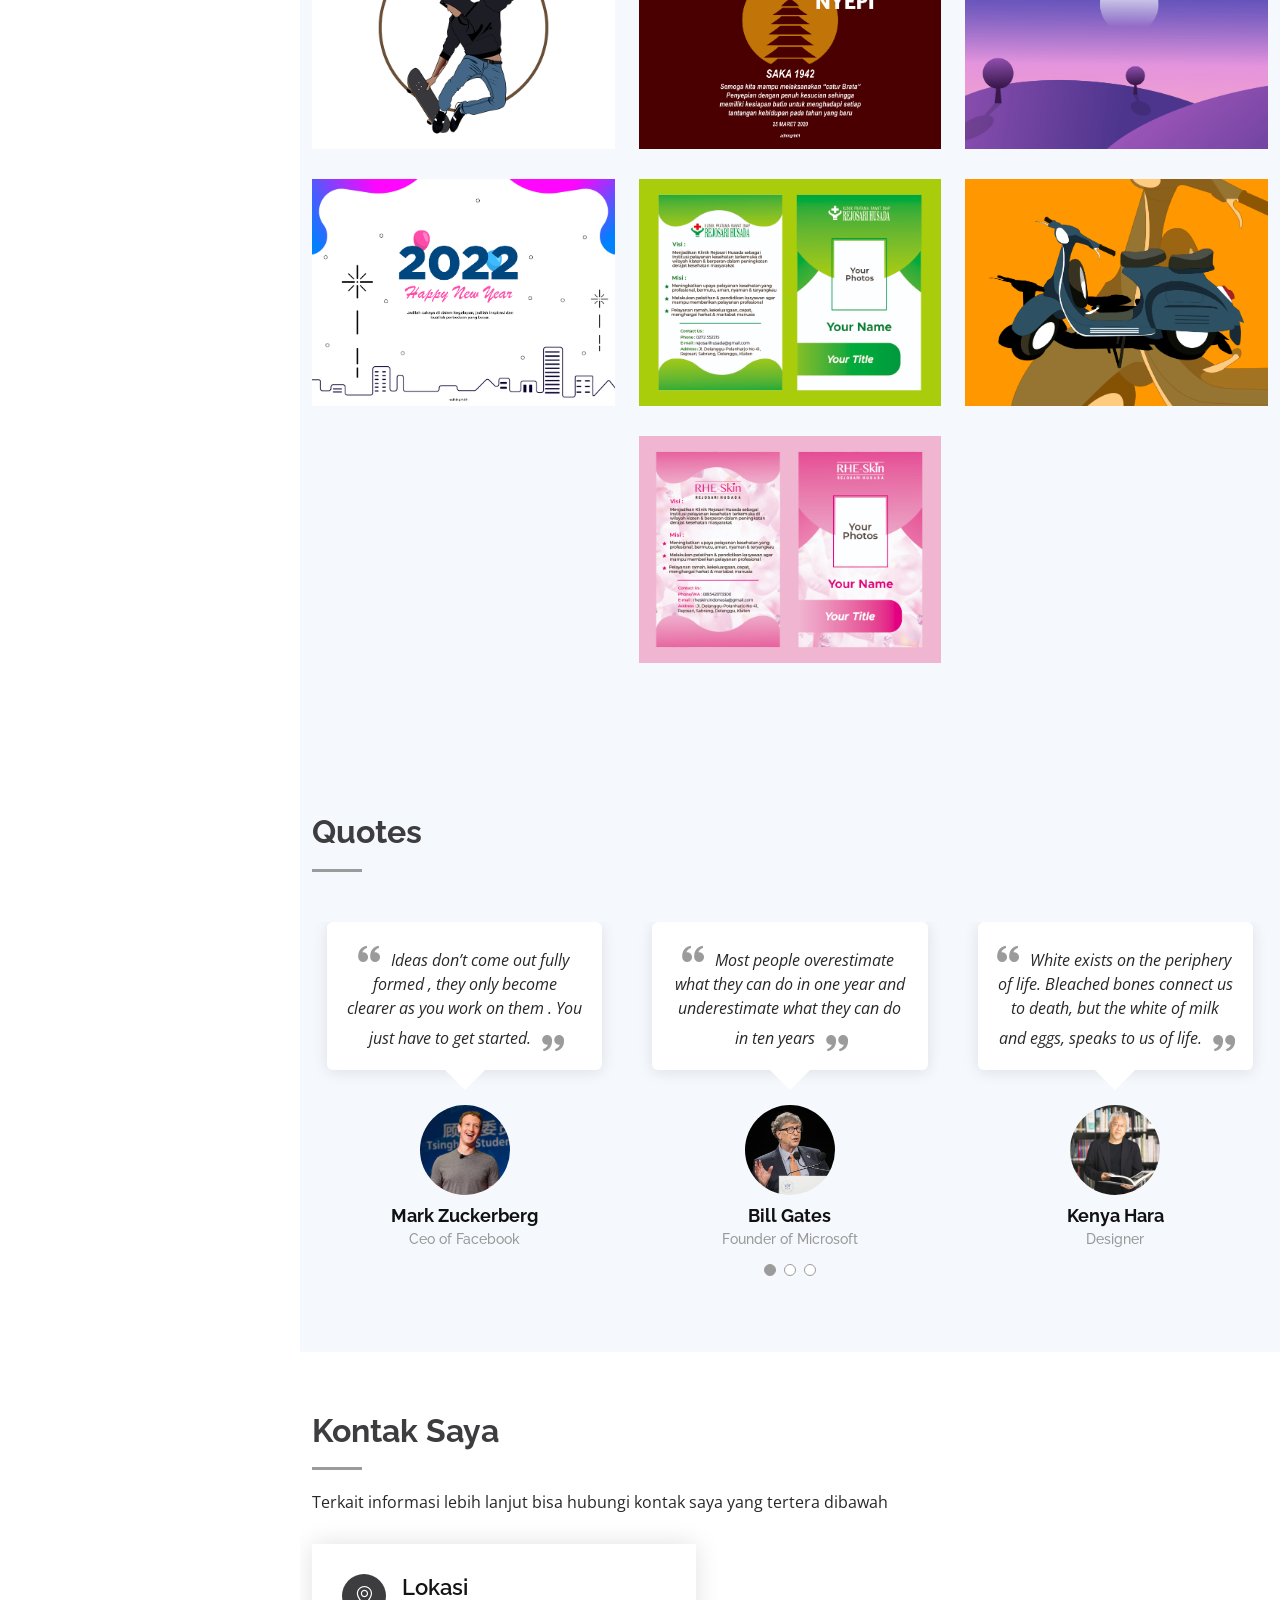
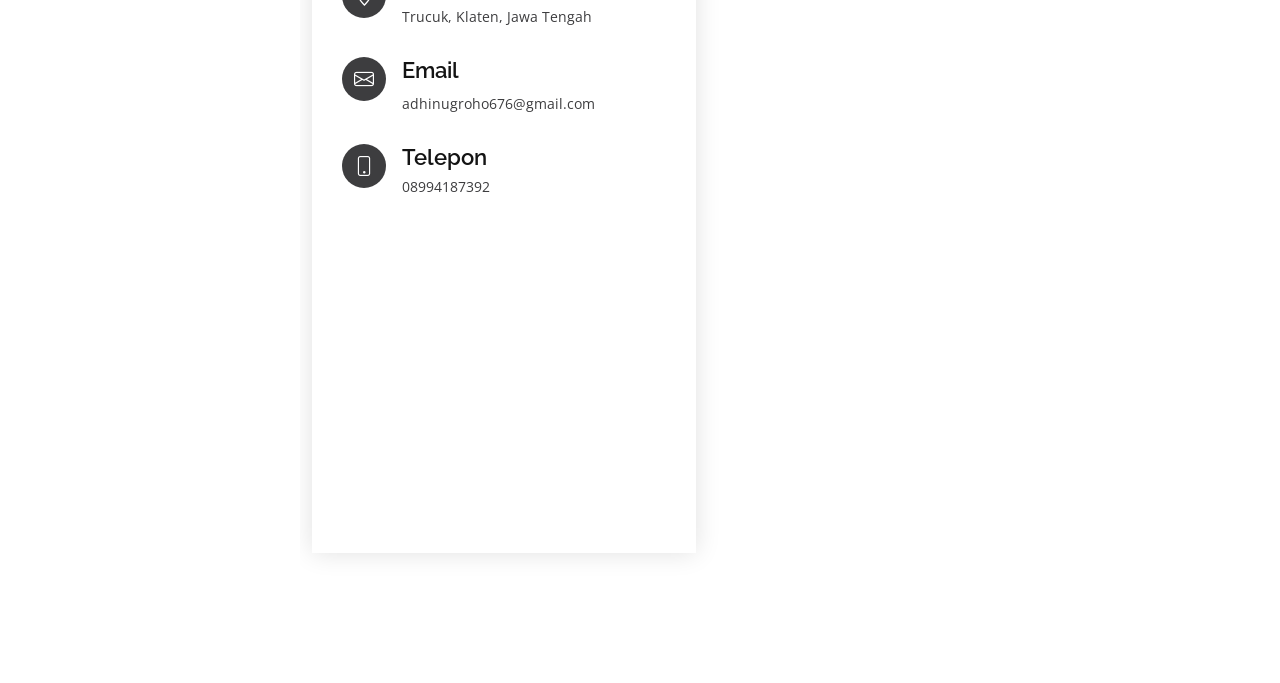
==== commit e650ba53: "Update kedua index.html" ====
--- a/index.html
+++ b/index.html
@@ -129,7 +129,7 @@
             <h3 class="resume-title">Ringkasan</h3>
             <div class="resume-item pb-0">
               <h4>Adhi Nugroho</h4>
-              <p><em>Saya seorang Fresh Graduate memiliki keahlian dibidang Technical Support dan design grafis</em></p>
+              <p><em>Saya lulusan SMK (TKJ) memiliki keahlian dibidang Technical Support dan design grafis</em></p>
               <ul>
                 <li>08994187392</li>
                 <li>adhinugroho676@gmail.com</li>
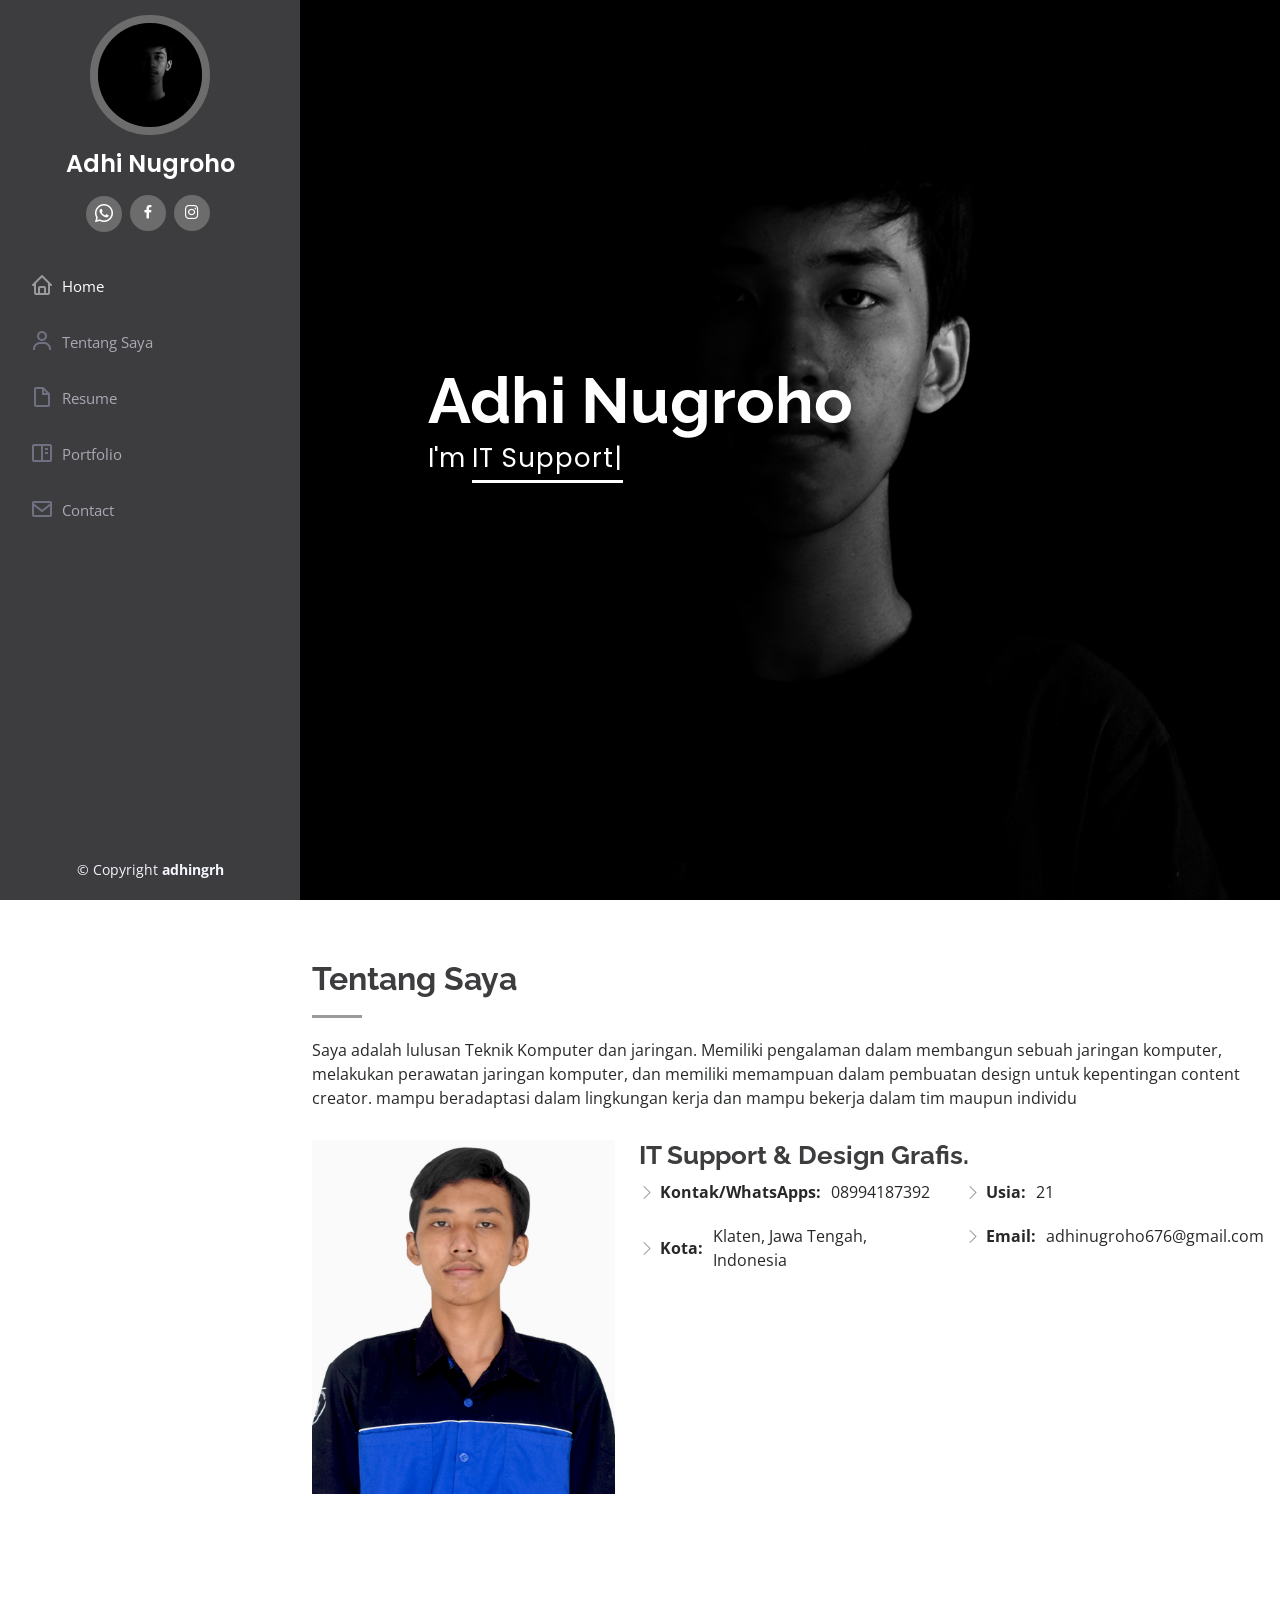
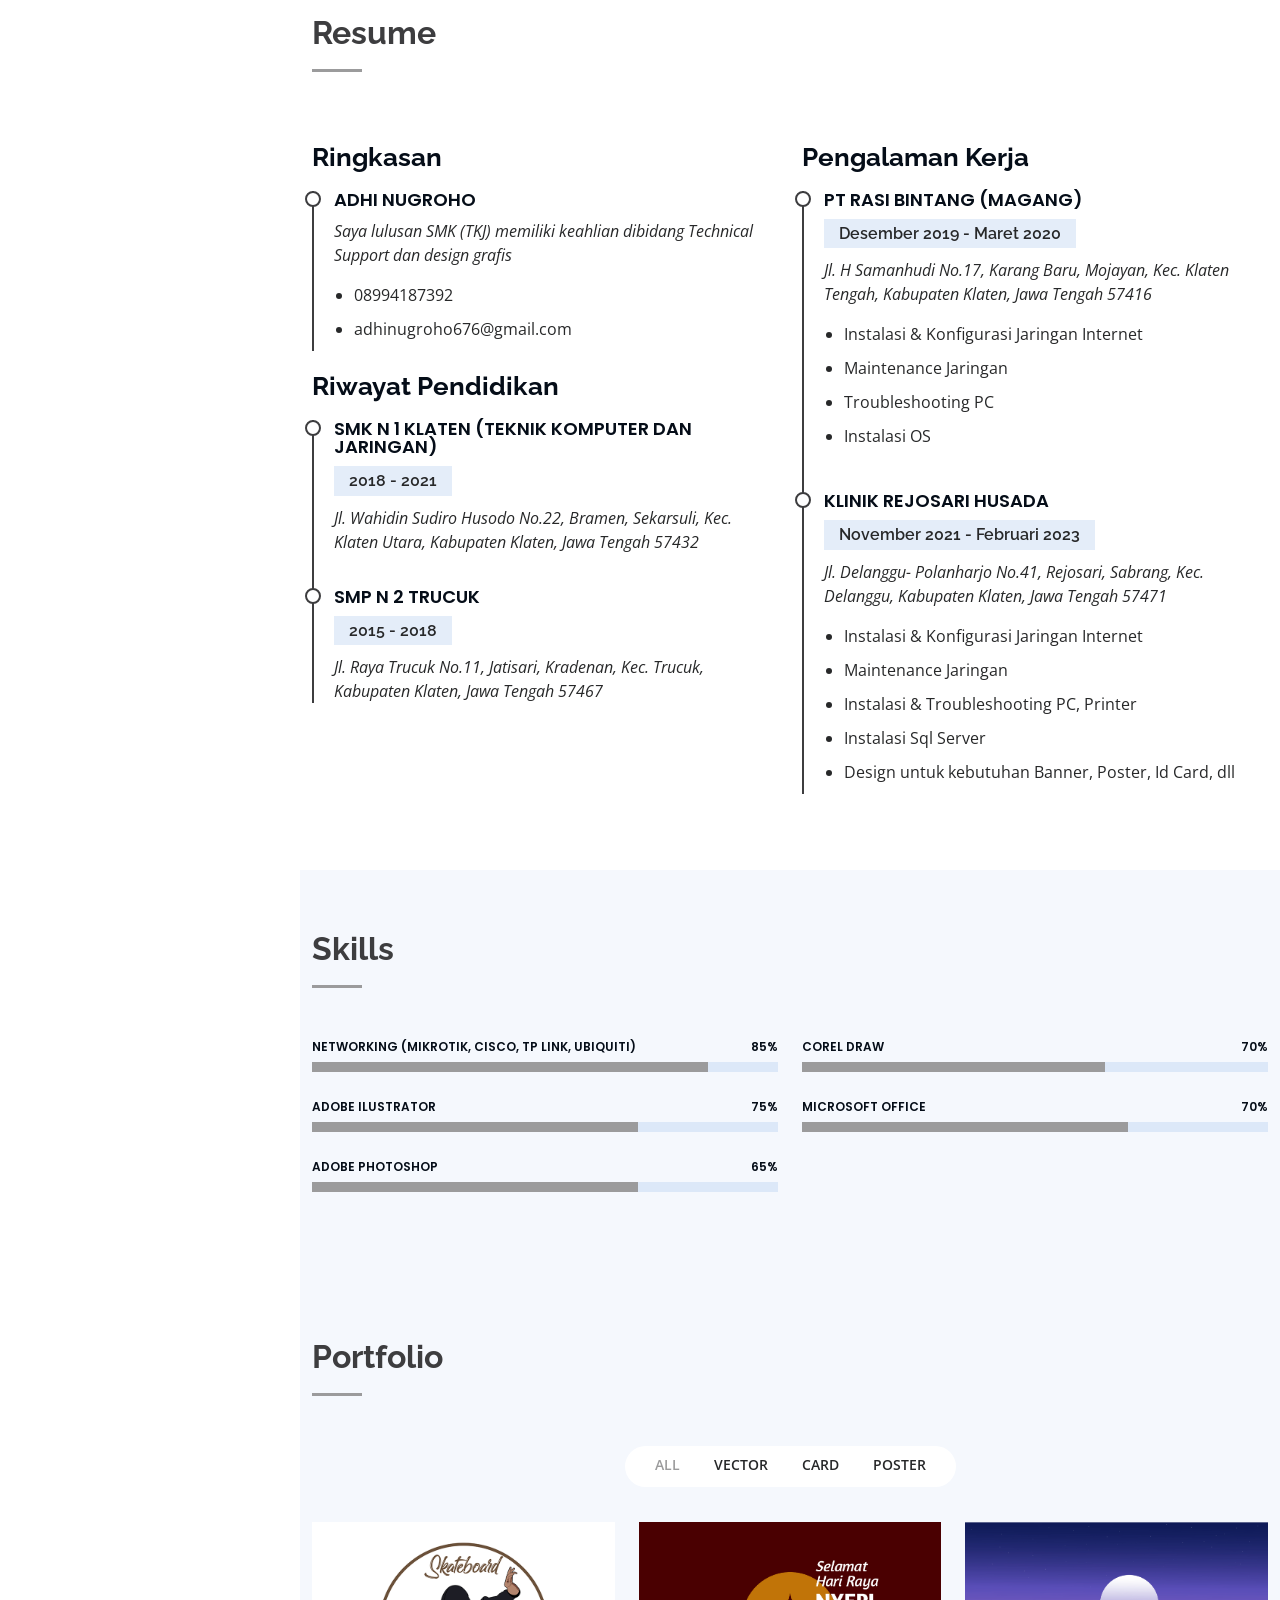
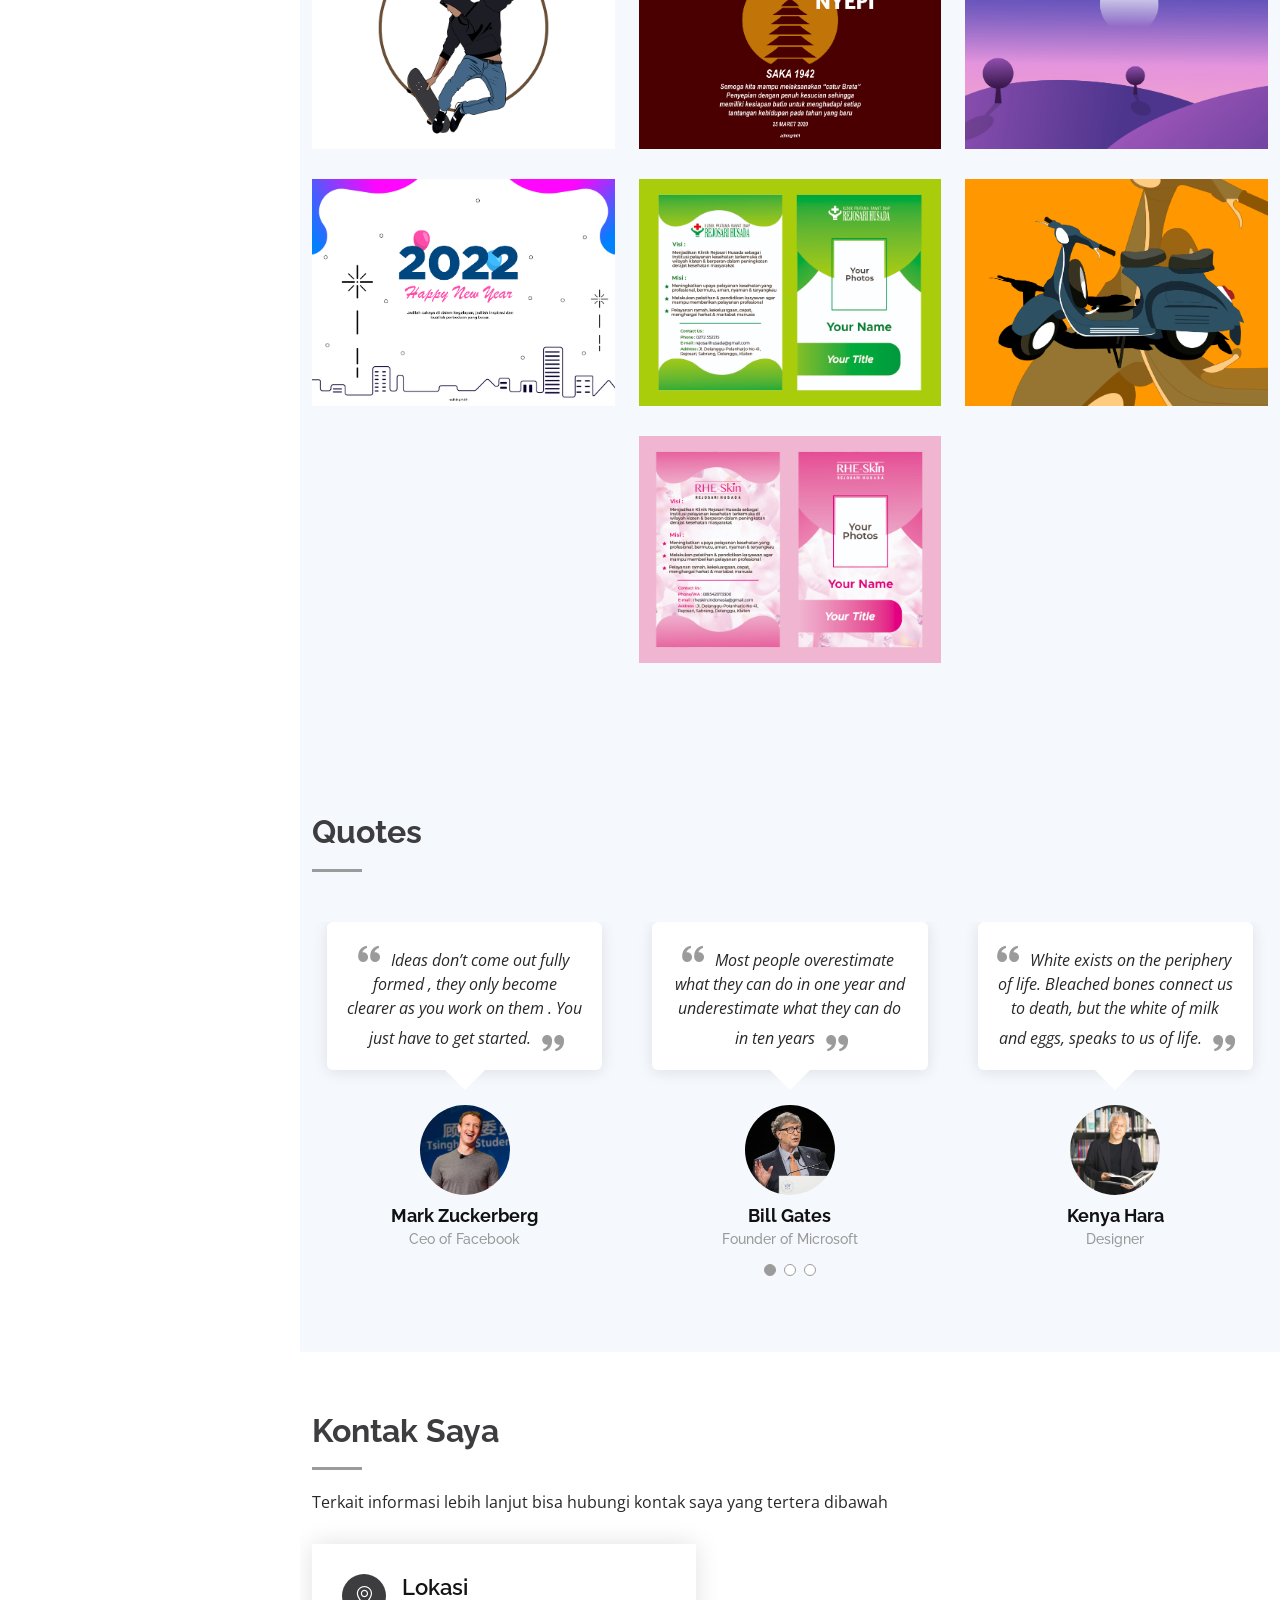
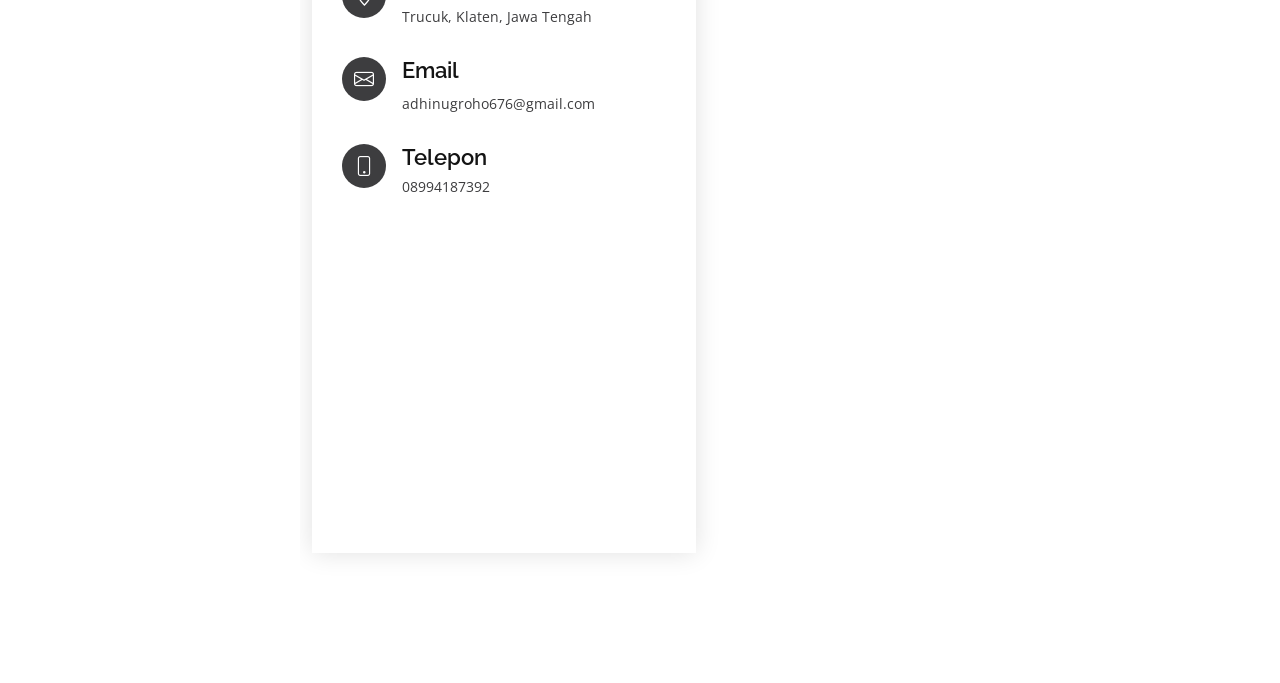
==== commit c9039f03: "Update umur index.html" ====
--- a/index.html
+++ b/index.html
@@ -104,7 +104,7 @@
               </div>
               <div class="col-lg-6">
                 <ul>
-                  <li><i class="bi bi-chevron-right"></i> <strong>Usia:</strong> <span>20</span></li>    
+                  <li><i class="bi bi-chevron-right"></i> <strong>Usia:</strong> <span>21</span></li>    
                   <li><i class="bi bi-chevron-right"></i> <strong>Email:</strong> <span>adhinugroho676@gmail.com</span></li>
                 </ul>
               </div>
